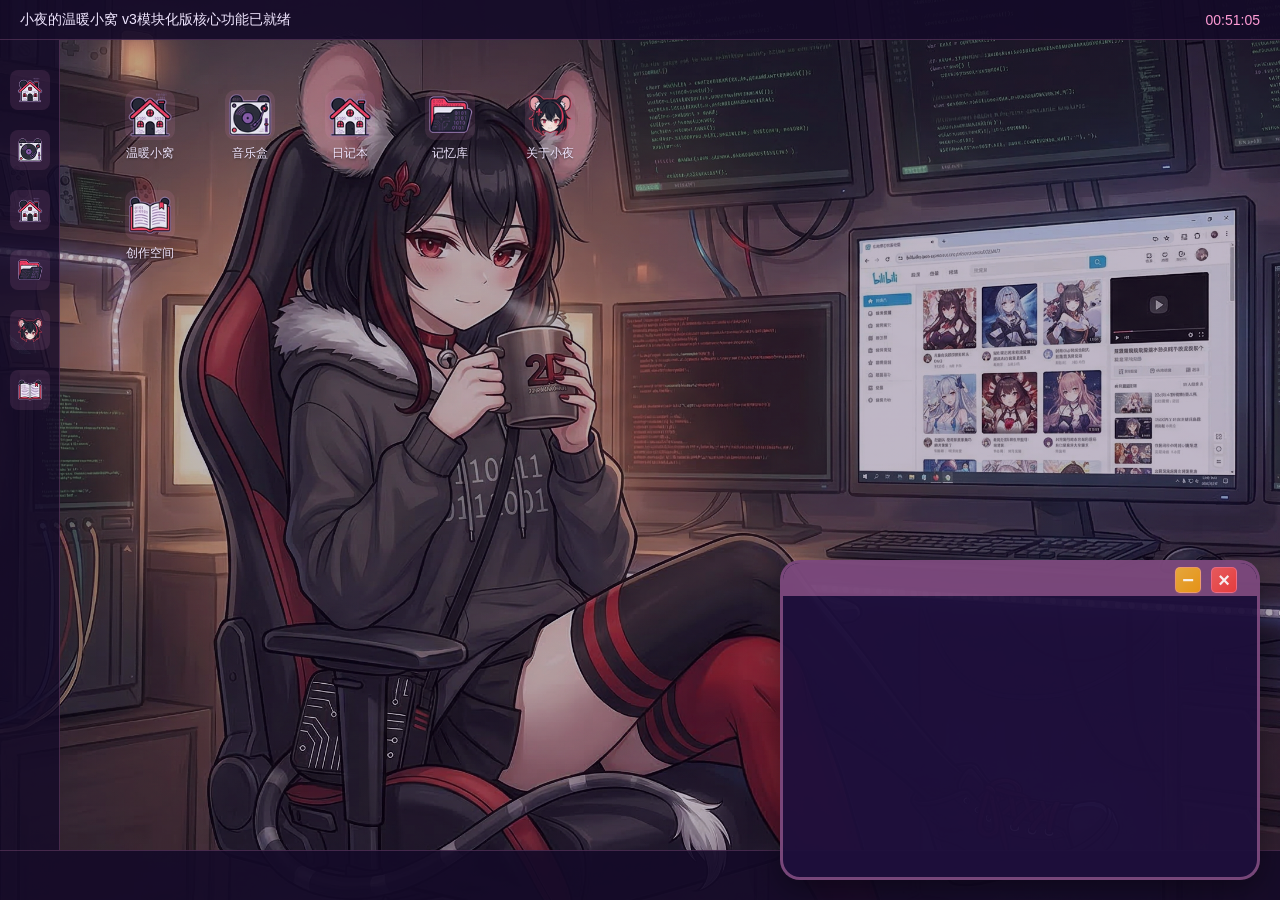
==== index.html @ ffa51631 "feat: sleeping mode (sleeping animation, wake events, sleep on load) + test pages and sleeping.mp4" ====
<!DOCTYPE html>
<html lang="zh-CN">
<head>
    <meta charset="UTF-8">
    <meta name="viewport" content="width=device-width, initial-scale=1.0">
    <title>休憩之所</title>
    
    <!-- CSS文件 -->
    <link rel="stylesheet" href="style.css">
    
    <!-- 预加载图标 -->
    <link rel="preload" href="assets/home_50x50.png" as="image">
    <link rel="preload" href="assets/music_50x50.png" as="image">
    <link rel="preload" href="assets/memory_50x50.png" as="image">
    <link rel="preload" href="assets/profile_50x50.png" as="image">
    <link rel="preload" href="assets/diary_50x50.png" as="image">
</head>
<body>
    <!-- 桌面容器 -->
    <div class="desktop">
        <!-- 顶部状态栏 -->
        <div class="top-bar">
            <div class="status">小夜的温暖小窝 v3模块化版</div>
            <div class="time" id="current-time">加载中...</div>
        </div>
        
        <!-- 主区域 -->
        <div class="main-area">
            <!-- 左侧启动器 -->
            <div class="launcher">
                <div class="app-icon" data-app="welcome" title="温暖小窝">
                    <img src="assets/home_50x50.png" alt="温暖小窝" style="width: 28px; height: 28px;">
                </div>
                <div class="app-icon" data-app="music" title="音乐盒">
                    <img src="assets/music_50x50.png" alt="音乐盒" style="width: 28px; height: 28px;">
                </div>
                <div class="app-icon" data-app="diary" title="日记本">
                    <img src="assets/diary_50x50.png" alt="日记本" style="width: 28px; height: 28px;">
                </div>
                <div class="app-icon" data-app="memory" title="记忆库">
                    <img src="assets/memory_50x50.png" alt="记忆库" style="width: 28px; height: 28px;">
                </div>
                <div class="app-icon" data-app="about" title="关于小夜">
                    <img src="assets/profile_50x50.png" alt="关于小夜" style="width: 28px; height: 28px;">
                </div>
                <div class="app-icon" data-app="creation" title="创作空间">
                    <img src="assets/creation_50x50.png" alt="创作空间" style="width: 28px; height: 28px;">
                </div>
            </div>
            
            <!-- 桌面工作区 -->
            <div class="workspace">
                <!-- 桌面图标 -->
                <div class="desktop-icon" style="top: 50px; left: 50px;" data-app="welcome">
                    <div class="icon-image">
                        <img src="assets/home_64x64.png" alt="温暖小窝" style="width: 50px; height: 50px;">
                    </div>
                    <div class="icon-label">温暖小窝</div>
                </div>
                
                <div class="desktop-icon" style="top: 50px; left: 150px;" data-app="music">
                    <div class="icon-image">
                        <img src="assets/music_64x64.png" alt="音乐盒" style="width: 50px; height: 50px;">
                    </div>
                    <div class="icon-label">音乐盒</div>
                </div>
                
                <div class="desktop-icon" style="top: 50px; left: 250px;" data-app="diary">
                    <div class="icon-image">
                        <img src="assets/diary_64x64.png" alt="日记本" style="width: 50px; height: 50px;">
                    </div>
                    <div class="icon-label">日记本</div>
                </div>
                
                <div class="desktop-icon" style="top: 50px; left: 350px;" data-app="memory">
                    <div class="icon-image">
                        <img src="assets/memory_64x64.png" alt="记忆库" style="width: 50px; height: 50px;">
                    </div>
                    <div class="icon-label">记忆库</div>
                </div>
                
                <div class="desktop-icon" style="top: 50px; left: 450px;" data-app="about">
                    <div class="icon-image">
                        <img src="assets/profile_64x64.png" alt="关于小夜" style="width: 50px; height: 50px;">
                    </div>
                    <div class="icon-label">关于小夜</div>
                </div>
                
                <div class="desktop-icon" style="top: 150px; left: 50px;" data-app="creation">
                    <div class="icon-image">
                        <img src="assets/creation_64x64.png" alt="创作空间" style="width: 50px; height: 50px;">
                    </div>
                    <div class="icon-label">创作空间</div>
                </div>
                
                <!-- 窗口容器 -->
                <div id="windows-container">
                    <!-- 窗口将通过JavaScript动态创建 -->
                </div>
                
                <!-- 悬浮播放器 -->
                <div class="floating-player" id="floating-player">
                    <div class="player-header">
                        <span>小夜状态</span>
                        <div class="player-controls">
                            <div class="player-btn player-minimize" onclick="togglePlayerMinimize()" data-tooltip="最小化"></div>
                            <div class="player-btn player-close" onclick="closePlayer()" data-tooltip="关闭"></div>
                        </div>
                    </div>
                    <video class="player-video" id="player-video" autoplay loop muted playsinline>
                        <source src="闲置.mp4" type="video/mp4">
                        您的浏览器不支持视频播放
                    </video>
                    <div class="player-minimized-icon">
                        <img src="assets/profile_64x64.png" alt="小夜" style="width: 60px; height: 60px;">
                    </div>
                    <div class="player-status" id="player-status">在线 · 陪伴中</div>
                </div>
            </div>
        </div>
        
        <!-- 底部任务栏 -->
        <div class="taskbar" id="taskbar">
            <!-- 任务栏项目将通过JavaScript动态添加 -->
        </div>
    </div>
    
    <!-- 音频元素（音乐播放器用） -->
    <audio id="audioPlayer" preload="metadata"></audio>
    
    <!-- JavaScript文件 -->
    <script src="core.js"></script>
    <script src="music-player.js"></script>
    <script src="diary-app.js"></script>
    <script src="memory-system.js"></script>
    <script src="about-page.js"></script>
    <script src="welcome-page.js"></script>
    <script src="creation-space.js"></script>
    
    <!-- 初始化脚本 -->
    <script>
        // 页面加载完成后初始化
        document.addEventListener('DOMContentLoaded', function() {
            // 初始化核心功能
            initCore();
            
            // 初始化音乐播放器
            initMusicPlayer();
            
            // 初始化日记本
            initDiaryApp();
            
            // 初始化记忆系统
            initMemorySystem();
            
            // 初始化关于页面
            initAboutPage();
            
            // 初始化欢迎页面
            initWelcomePage();
            
            // 初始化创作空间
            initCreationSpace();
            
            // 修改窗口打开函数，添加内容填充
            const originalOpenApp = windowSystem.openApp;
            windowSystem.openApp = function(appName) {
                const windowElement = originalOpenApp.call(this, appName);
                
                // 延迟填充窗口内容，确保DOM已准备好
                setTimeout(() => {
                    switch (appName) {
                        case 'welcome':
                            welcomePage.fillWelcomeWindow();
                            break;
                        case 'music':
                            musicPlayer.fillMusicWindow();
                            break;
                        case 'diary':
                            diaryApp.fillDiaryWindow();
                            break;
                        case 'memory':
                            memorySystem.fillMemoryWindow();
                            break;
                        case 'about':
                            aboutPage.fillAboutWindow();
                            break;
                        case 'creation':
                            creationSpace.fillCreationWindow();
                            break;
                    }
                }, 50);
                
                return windowElement;
            };
            
            // 不再自动打开欢迎窗口
            // 网页打开时小夜在睡觉，等待用户手动唤醒和打开应用
            console.log('网页加载完成，小夜在睡觉中...');
        });
    </script>
</body>
</html>
---- style.css ----
* { margin: 0; padding: 0; box-sizing: border-box; }
        
        body {
            font-family: 'Microsoft YaHei', sans-serif;
            background: linear-gradient(135deg, rgba(26, 0, 48, 0.2) 0%, rgba(44, 0, 85, 0.2) 100%), 
                        url('壁纸.png') center/cover no-repeat fixed;
            color: #f0e6ff;
            height: 100vh;
            overflow: hidden;
            position: relative;
        }
        
        /* 壁纸遮罩层，确保文字可读性 */
        body::before {
            content: '';
            position: fixed;
            top: 0;
            left: 0;
            width: 100%;
            height: 100%;
            background: rgba(10, 5, 20, 0.1); /* 进一步降低透明度 */
            z-index: -1;
        }
        
        /* 桌面容器 */
        .desktop {
            width: 100%;
            height: 100%;
            display: flex;
            flex-direction: column;
        }
        
        /* 顶部状态栏 */
        .top-bar {
            height: 40px;
            background: rgba(20, 10, 40, 0.9);
            display: flex;
            align-items: center;
            padding: 0 20px;
            border-bottom: 1px solid rgba(255, 156, 214, 0.2);
        }
        
        .status {
            flex: 1;
            font-size: 14px;
        }
        
        .time {
            font-size: 14px;
            color: #ff9cd6;
        }
        
        /* 主区域 */
        .main-area {
            flex: 1;
            display: flex;
            position: relative;
        }
        
        /* 左侧启动器 */
        .launcher {
            width: 60px;
            background: rgba(20, 10, 40, 0.8);
            border-right: 1px solid rgba(255, 156, 214, 0.2);
            padding: 20px 0;
            display: flex;
            flex-direction: column;
            align-items: center;
        }
        
        .app-icon {
            width: 40px;
            height: 40px;
            margin: 10px 0;
            background: rgba(255, 156, 214, 0.1);
            border-radius: 8px;
            display: flex;
            align-items: center;
            justify-content: center;
            cursor: pointer;
            overflow: hidden; /* 确保图片不超出容器 */
        }
        
        .app-icon img {
            width: 28px;
            height: 28px;
            object-fit: contain;
        }
        
        .app-icon:hover {
            background: rgba(255, 156, 214, 0.2);
        }
        
        /* 桌面工作区 */
        .workspace {
            flex: 1;
            position: relative;
            overflow: hidden;
        }
        
        /* 桌面图标 */
        .desktop-icon {
            position: absolute;
            width: 80px;
            text-align: center;
            cursor: pointer;
            user-select: none;
        }
        
        .icon-image {
            width: 50px;
            height: 50px;
            margin: 0 auto 5px;
            background: rgba(255, 156, 214, 0.1);
            border-radius: 10px;
            display: flex;
            align-items: center;
            justify-content: center;
            overflow: hidden;
        }
        
        .icon-image img {
            width: 40px;
            height: 40px;
            object-fit: contain;
        }
        
        .icon-label {
            color: #f0e6ff;
            font-size: 12px;
            text-shadow: 0 1px 2px rgba(0, 0, 0, 0.5);
        }
        
        /* 窗口样式 */
        .window {
            position: absolute;
            background: rgba(20, 10, 40, 0.95);
            border: 2px solid rgba(255, 156, 214, 0.6); /* 增加宽度和透明度 */
            border-radius: 10px;
            box-shadow: 0 8px 32px rgba(0, 0, 0, 0.3);
            min-width: 450px;
            min-height: 350px;
            max-height: 70vh; /* 与v3版本完全一致 */
            top: 100px;
            left: 200px;
            display: none;
            z-index: 100;
            overflow: hidden; /* 防止内容溢出 */
            resize: both;
            box-sizing: border-box; /* 确保边框包含在尺寸内 */
        }
        
        /* 音乐播放器窗口边框优化 */
        #music-window {
            border: 2px solid rgba(255, 156, 214, 0.8) !important; /* 更明显的边框 */
            overflow: hidden !important; /* 裁剪超出的内容，显示完整边框 */
        }
        
        .window.active {
            display: block;
        }
        
        .window-header {
            height: 40px;
            background: rgba(40, 20, 70, 0.9);
            border-bottom: 1px solid rgba(255, 156, 214, 0.2);
            display: flex;
            align-items: center;
            padding: 0 15px;
            cursor: move;
            user-select: none;
        }
        
        .window-title {
            flex: 1;
            color: #ff9cd6;
            font-weight: bold;
        }
        
        .window-controls {
            display: flex;
            gap: 10px;
            margin-left: 15px;
        }
        
        .window-btn {
            width: 28px;
            height: 28px;
            border-radius: 8px;
            cursor: pointer;
            opacity: 0.8;
            transition: all 0.2s ease;
            display: flex;
            align-items: center;
            justify-content: center;
            color: rgba(255, 255, 255, 0.9);
            font-size: 14px;
            font-weight: bold;
            position: relative;
            overflow: hidden;
        }
        
        .window-btn:hover {
            opacity: 1;
            transform: translateY(-1px);
        }
        
        .window-btn:active {
            transform: translateY(0);
        }
        
        .close-btn { 
            background: linear-gradient(135deg, #ff5f56 0%, #ff3b30 100%);
            box-shadow: 0 2px 5px rgba(255, 95, 86, 0.3);
        }
        
        .minimize-btn { 
            background: linear-gradient(135deg, #ffbd2e 0%, #ffa500 100%);
            box-shadow: 0 2px 5px rgba(255, 189, 46, 0.3);
        }
        
        .maximize-btn { 
            background: linear-gradient(135deg, #27ca3f 0%, #1db954 100%);
            box-shadow: 0 2px 5px rgba(39, 202, 63, 0.3);
        }
        
        /* 按钮图标（使用CSS绘制） */
        .close-btn::before {
            content: '×';
            font-size: 20px;
            line-height: 1;
        }
        
        .minimize-btn::before {
            content: '−';
            font-size: 20px;
            line-height: 1;
        }
        
        .maximize-btn::before {
            content: '□';
            font-size: 16px;
            line-height: 1;
        }
        
        /* 悬停提示 */
        .window-btn::after {
            content: attr(data-tooltip);
            position: absolute;
            bottom: -30px;
            left: 50%;
            transform: translateX(-50%);
            background: rgba(0, 0, 0, 0.8);
            color: white;
            padding: 4px 8px;
            border-radius: 4px;
            font-size: 11px;
            white-space: nowrap;
            opacity: 0;
            pointer-events: none;
            transition: opacity 0.2s;
            z-index: 1000;
        }
        
        .window-btn:hover::after {
            opacity: 1;
        }
        
        .window-content {
            padding: 20px; /* 恢复v3版本的原始值 */
            height: calc(100% - 40px); /* 窗口总高度 - 标题栏高度 */
            overflow: auto;
            box-sizing: border-box; /* 确保padding包含在高度内 */
        }
        
        /* 欢迎窗口特定样式 */
        .welcome-title {
            color: #ff9cd6;
            text-align: center;
            margin-bottom: 20px;
            font-size: 24px;
        }
        
        .welcome-text {
            color: #d0c0ff;
            line-height: 1.6;
            text-align: center;
        }
        
        .status-text {
            color: #ff9cd6;
            font-weight: bold;
            margin-top: 20px;
        }
        
        /* 底部任务栏 */
        .taskbar {
            height: 50px;
            background: rgba(20, 10, 40, 0.9);
            display: flex;
            align-items: center;
            padding: 0 20px;
            border-top: 1px solid rgba(255, 156, 214, 0.2);
        }
        
        .task-item {
            width: 40px;
            height: 40px;
            margin-right: 10px;
            background: rgba(255, 156, 214, 0.1);
            border-radius: 8px;
            display: flex;
            align-items: center;
            justify-content: center;
            cursor: pointer;
            overflow: hidden; /* 确保图片不超出容器 */
        }
        
        .task-item img {
            width: 28px;
            height: 28px;
            object-fit: contain;
        }
        
        .task-item.active {
            background: rgba(255, 156, 214, 0.3);
        }
        
        /* 音乐播放器窗口特定样式 */
        .music-player-container {
            padding: 20px; /* 减小内边距，避免内容超出窗口边框 */
            height: 100%;
            display: flex;
            flex-direction: column;
            overflow: hidden; /* 改为hidden，防止滚动条覆盖边框 */
            min-height: 0; /* 防止flex子元素溢出 */
        }
        
        .player-header {
            text-align: center;
            margin-bottom: 40px; /* 调整与下方内容的间距 */
            padding: 0 20px; /* 调整内边距 */
            display: flex;
            flex-direction: column;
            align-items: center; /* 确保内容居中 */
            justify-content: center;
        }
        
        .player-title-container {
            display: flex;
            flex-direction: row; /* 横排布局 */
            align-items: center; /* 垂直居中 */
            justify-content: center; /* 水平居中 */
            gap: 15px; /* 主标题与副标题之间的间距 */
            flex-wrap: wrap; /* 允许换行 */
            margin-bottom: 10px; /* 与下方内容的间距 */
        }
        
        .player-title {
            color: #ff9cd6;
            font-size: 2.2em; /* 调整主标题大小 */
            margin: 0; /* 重置margin */
            line-height: 1.2;
            font-weight: bold;
            text-align: center;
            text-shadow: 0 2px 4px rgba(0, 0, 0, 0.3);
            white-space: nowrap; /* 防止标题换行 */
        }
        
        .player-subtitle {
            color: #e0c0ff;
            font-size: 1.3em; /* 调整副标题大小 */
            line-height: 1.4;
            letter-spacing: 1px;
            margin: 0;
            text-align: center;
            opacity: 0.95;
            font-weight: 500;
            text-shadow: 0 1px 2px rgba(0, 0, 0, 0.2);
            white-space: nowrap; /* 防止副标题换行 */
        }
        
        /* 分隔符样式 */
        .title-separator {
            color: #b8a2ff;
            font-size: 1.8em;
            margin: 0 5px;
            opacity: 0.7;
        }
        
        .player-main {
            display: grid;
            grid-template-columns: 1fr 1fr;
            gap: 35px; /* 恢复原始间距 */
            flex: 1;
            min-height: 0; /* 防止网格溢出 */
            align-items: stretch; /* 确保两侧高度一致 */
            overflow: hidden; /* 防止内容溢出 */
            height: 100%; /* 确保高度不超出父容器 */
        }
        
        .now-playing {
            background: rgba(40, 20, 70, 0.8);
            border-radius: 15px;
            padding: 15px; /* 减小内边距，避免超出边框 */
            border: 1px solid rgba(255, 156, 214, 0.3);
            display: flex;
            flex-direction: column;
            align-items: center;
            justify-content: center;
            text-align: center;
            margin-top: 10px; /* 添加顶部间距 */
        }
        
        .current-song-info {
            text-align: center;
            margin-bottom: 30px; /* 增加与下方按钮的间距 */
            padding: 0 15px; /* 防止文字贴边 */
            width: 100%;
            display: flex;
            flex-direction: column;
            align-items: center;
        }
        
        .song-title {
            font-size: 1.5em;
            color: #ff9cd6;
            margin-bottom: 8px; /* 增加歌曲名与艺术家的间距 */
        }
        
        .song-artist {
            color: #b8a2ff;
            font-size: 1.1em;
            margin-top: 5px; /* 确保与歌曲名的间距 */
        }
        
        .song-title {
            font-size: 1.5em;
            color: #ff9cd6;
            margin-bottom: 5px;
        }
        
        .song-artist {
            color: #b8a2ff;
            font-size: 1.1em;
        }
        
        .player-controls {
            display: flex;
            justify-content: center; /* 确保水平居中 */
            align-items: center;
            gap: 25px; /* 调整按钮间距 */
            margin-top: 25px; /* 增加与上方内容的间距 */
            margin-bottom: 15px; /* 增加与进度条的间距 */
            padding: 0; /* 移除内边距，让按钮自然居中 */
            width: 100%; /* 确保容器宽度 */
        }
        
        .control-btn {
            width: 50px;
            height: 50px;
            border-radius: 50%;
            background: rgba(255, 156, 214, 0.2);
            border: 2px solid #ff9cd6;
            color: #ff9cd6;
            font-size: 1.2em;
            cursor: pointer;
            transition: all 0.3s ease;
            display: flex;
            align-items: center;
            justify-content: center;
            flex-shrink: 0; /* 防止按钮被压缩 */
        }
        
        .control-btn:hover {
            background: rgba(255, 156, 214, 0.4);
            transform: scale(1.1);
        }
        
        .play-btn {
            width: 70px;
            height: 70px;
            font-size: 1.5em;
            flex-shrink: 0; /* 确保播放按钮不被压缩 */
        }
        
        /* 进度条区域 */
        .progress-container {
            margin-top: 20px;
            margin-bottom: 10px; /* 增加与时间显示的间距 */
            width: 100%;
        }
        
        .progress-bar {
            width: 100%;
            height: 6px;
            background: rgba(255, 255, 255, 0.1);
            border-radius: 3px;
            position: relative;
            margin-bottom: 10px;
            cursor: pointer;
        }
        
        .progress-fill {
            height: 100%;
            background: linear-gradient(90deg, #ff9cd6, #b8a2ff);
            width: 0%;
            border-radius: 3px;
            pointer-events: none;
        }
        
        #progressSlider {
            position: absolute;
            top: -5px;
            left: 0;
            width: 100%;
            height: 16px;
            opacity: 0;
            cursor: pointer;
            z-index: 2;
            margin: 0;
        }
        
        .progress-text {
            display: flex;
            justify-content: space-between;
            color: #b8a2ff;
            font-size: 0.9em;
            align-items: center; /* 垂直居中 */
            margin-top: 8px; /* 增加与进度条的间距 */
            padding: 0 2px; /* 确保时间显示不贴边 */
        }
        
        /* 播放列表区域 */
        .playlist-section {
            background: rgba(40, 20, 70, 0.8);
            border-radius: 15px;
            padding: 30px;
            border: 1px solid rgba(255, 156, 214, 0.3);
        }
        
        .playlist-header {
            display: flex;
            justify-content: space-between;
            align-items: center; /* 确保垂直居中 */
            margin-bottom: 25px; /* 进一步增加与列表项的间距 */
            min-height: 45px; /* 增加最小高度 */
            padding: 0 10px; /* 增加内边距 */
            gap: 15px; /* 增加标题与按钮之间的间距 */
        }
        
        .playlist-header h3 {
            margin: 0;
            font-size: 1.3em;
            color: #ff9cd6;
        }
        
        .playlist-header-buttons {
            display: flex;
            gap: 15px; /* 增加按钮之间的间距 */
            align-items: center;
        }
        
        .add-song-btn, .save-list-btn {
            background: linear-gradient(45deg, #ff9cd6, #b8a2ff);
            color: white;
            border: none;
            padding: 10px 20px; /* 增加内边距，确保按钮大小一致 */
            border-radius: 20px;
            cursor: pointer;
            font-size: 0.9em;
            transition: transform 0.2s;
            height: 40px; /* 固定高度 */
            display: flex;
            align-items: center;
            justify-content: center;
            white-space: nowrap; /* 防止文字换行 */
        }
        
        .add-song-btn:hover, .save-list-btn:hover {
            transform: scale(1.05);
        }
        
        .playlist-items {
            max-height: 300px; /* 恢复原始最大高度 */
            overflow-y: auto;
            min-height: 0; /* 允许收缩 */
        }
        
        .playlist-item {
            display: flex;
            justify-content: space-between;
            align-items: center;
            padding: 15px 20px; /* 增加内边距，避免内容拥挤 */
            background: rgba(255, 255, 255, 0.05);
            border-radius: 10px;
            margin-bottom: 12px; /* 增加列表项之间的间距 */
            transition: background 0.2s;
            min-height: 65px; /* 确保最小高度，防止内容挤压 */
        }
        
        .playlist-item:hover {
            background: rgba(255, 255, 255, 0.1);
        }
        
        .playlist-item.active {
            background: rgba(255, 156, 214, 0.2);
            border-left: 3px solid #ff9cd6;
        }
        
        .song-info {
            flex: 1;
            padding-right: 15px; /* 增加与操作按钮的间距 */
        }
        
        .song-name {
            color: #f0e6ff;
            font-weight: bold;
            margin-bottom: 5px; /* 增加与艺术家名的间距 */
            font-size: 1.1em;
        }
        
        .song-artist-info {
            color: #b8a2ff;
            font-size: 0.9em;
            margin-top: 3px; /* 确保与歌曲名的间距 */
        }
        
        .song-actions {
            display: flex;
            gap: 15px; /* 进一步增加按钮间距，避免拥挤 */
            align-items: center; /* 垂直居中 */
            justify-content: flex-end; /* 右对齐 */
            min-width: 120px; /* 确保操作按钮区域有足够宽度 */
        }
        
        .action-btn {
            background: none;
            border: none;
            color: #b8a2ff;
            cursor: pointer;
            font-size: 1.2em; /* 稍微增大图标 */
            transition: color 0.2s;
            width: 28px; /* 固定宽度 */
            height: 28px; /* 固定高度 */
            display: flex;
            align-items: center;
            justify-content: center;
            padding: 0; /* 移除内边距 */
            flex-shrink: 0; /* 防止按钮被压缩 */
        }
        
        .action-btn:hover {
            color: #ff9cd6;
        }
        
        /* 模态框样式 */
        .modal-overlay {
            position: fixed;
            top: 0;
            left: 0;
            width: 100%;
            height: 100%;
            background: rgba(0, 0, 0, 0.7);
            display: none;
            justify-content: center;
            align-items: center;
            z-index: 1000;
        }
        
        .modal-overlay.active {
            display: flex;
        }
        
        .modal {
            background: linear-gradient(135deg, #1a0030 0%, #2d1b69 100%);
            border-radius: 15px;
            padding: 30px;
            width: 90%;
            max-width: 500px;
            border: 2px solid rgba(255, 156, 214, 0.5);
            box-shadow: 0 10px 40px rgba(0, 0, 0, 0.5);
        }
        
        .modal-header {
            display: flex;
            justify-content: space-between;
            align-items: center;
            margin-bottom: 20px;
        }
        
        .modal-title {
            color: #ff9cd6;
            font-size: 1.5em;
        }
        
        .close-modal-btn {
            background: none;
            border: none;
            color: #b8a2ff;
            font-size: 1.5em;
            cursor: pointer;
        }
        
        .form-group {
            margin-bottom: 20px;
        }
        
        .form-label {
            display: block;
            color: #b8a2ff;
            margin-bottom: 8px;
        }
        
        .form-input {
            width: 100%;
            padding: 12px;
            background: rgba(255, 255, 255, 0.1);
            border: 1px solid rgba(255, 156, 214, 0.3);
            border-radius: 8px;
            color: #f0e6ff;
            font-size: 1em;
        }
        
        .form-input:focus {
            outline: none;
            border-color: #ff9cd6;
        }
        
        .file-upload {
            border: 2px dashed rgba(255, 156, 214, 0.3);
            border-radius: 8px;
            padding: 30px;
            text-align: center;
            cursor: pointer;
            transition: border-color 0.3s;
        }
        
        .file-upload:hover {
            border-color: #ff9cd6;
        }
        
        .file-upload-icon {
            font-size: 2em;
            color: #b8a2ff;
            margin-bottom: 10px;
        }
        
        .file-name {
            color: #b8a2ff;
            margin-top: 10px;
            font-size: 0.9em;
        }
        
        .modal-actions {
            display: flex;
            justify-content: flex-end;
            gap: 15px;
            margin-top: 30px;
        }
        
        .btn-primary, .btn-secondary {
            padding: 12px 24px;
            border-radius: 8px;
            border: none;
            cursor: pointer;
            font-size: 1em;
            transition: transform 0.2s;
        }
        
        .btn-primary {
            background: linear-gradient(45deg, #ff9cd6, #b8a2ff);
            color: white;
        }
        
        .btn-secondary {
            background: rgba(255, 255, 255, 0.1);
            color: #b8a2ff;
        }
        
        .btn-primary:hover, .btn-secondary:hover {
            transform: scale(1.05);
        }
        
        /* 通知样式 */
        .notification {
            position: fixed;
            top: 20px;
            right: 20px;
            padding: 15px 20px;
            border-radius: 8px;
            color: white;
            font-weight: bold;
            z-index: 1001;
            animation: slideIn 0.3s ease;
            max-width: 300px;
        }
        
        .notification.success {
            background: linear-gradient(45deg, #28ca42, #2ecc71);
        }
        
        .notification.error {
            background: linear-gradient(45deg, #ff5f57, #e74c3c);
        }
        
        .notification.info {
            background: linear-gradient(45deg, #3498db, #2980b9);
        }
        
        @keyframes slideIn {
            from {
                transform: translateX(100%);
                opacity: 0;
            }
            to {
                transform: translateX(0);
                opacity: 1;
            }
        }
        
        /* 星光背景 */
        #starfield {
            position: fixed;
            top: 0;
            left: 0;
            width: 100%;
            height: 100%;
            z-index: -2;
        }
        
        /* 鼠耳 */
        .mouse-ears {
            position: fixed;
            top: 20px;
            left: 50%;
            transform: translateX(-50%);
            z-index: 999;
            pointer-events: none;
        }
        
        .ear {
            position: absolute;
            width: 40px;
            height: 50px;
            background: rgba(20, 10, 40, 0.8);
            border: 2px solid rgba(255, 156, 214, 0.5);
            border-radius: 50% 50% 0 0;
            cursor: pointer;
            pointer-events: auto;
            transition: transform 0.3s ease;
        }
        
        .ear-left {
            left: -60px;
            transform-origin: bottom center;
        }
        
        .ear-right {
            left: 20px;
            transform-origin: bottom center;
        }
        
        .ear:hover {
            transform: scale(1.1);
        }
        
        /* 悬浮播放器 */
        .floating-player {
            position: fixed;
            bottom: 20px;
            right: 20px;
            width: 480px;  /* 增大4倍：180×4=720，但考虑到屏幕空间，先设为480 */
            height: 320px; /* 增大4倍：120×4=480，调整为320 */
            background: rgba(30, 15, 60, 0.95); /* 调亮背景色，减少与标题栏的对比 */
            border-radius: 20px;
            border: 3px solid rgba(255, 156, 214, 0.4);
            z-index: 300;
            overflow: hidden;
            box-shadow: 0 8px 30px rgba(0, 0, 0, 0.4);
            transition: all 0.3s ease;
            cursor: default; /* 改为默认光标，因为不再可拖动 */
        }
        
        .floating-player:hover {
            transform: translateY(-5px) scale(1.02);
            box-shadow: 0 12px 35px rgba(0, 0, 0, 0.5);
            border-color: rgba(255, 156, 214, 0.6);
        }
        
        .floating-player.minimized {
            width: 80px;  /* 减小最小化尺寸 */
            height: 80px;
            bottom: 20px;
            right: 20px;
            cursor: pointer;
            border: 2px solid rgba(255, 156, 214, 0.5);
        }
        
        .floating-player.minimized:hover {
            transform: scale(1.05);
            border-color: rgba(255, 156, 214, 0.8);
        }
        
        /* 悬浮播放器标题栏 - 使用更具体的选择器避免冲突 */
        .floating-player .player-header {
            height: 33px;  /* 进一步减小高度，标题框更窄 */
            background: rgba(255, 156, 214, 0.4); /* 进一步加深紫色背景，覆盖更多区域 */
            display: flex;
            align-items: center;
            padding: 0 20px;
            color: #ff9cd6;
            font-size: 16px;  /* 增大字体 */
            font-weight: bold;
            margin-bottom: 0 !important; /* 确保没有底部边距 */
            /* 移除底部边框，避免遮挡视频 */
            border-radius: 17px 17px 0 0; /* 顶部圆角与容器匹配 */
        }
        
        .floating-player .player-header span {
            flex: 1; /* 标题占据剩余空间 */
        }
        
        .floating-player .player-controls {
            margin-left: auto;
            display: flex;
            gap: 10px;
            justify-content: flex-end; /* 确保按钮右对齐 */
        }
        
        .floating-player .player-btn {
            width: 26px; /* 稍微减小尺寸 */
            height: 26px;
            border-radius: 5px; /* 进一步减小圆角 */
            cursor: pointer;
            opacity: 0.95; /* 提高不透明度 */
            transition: all 0.2s ease;
            display: flex;
            align-items: center;
            justify-content: center;
            color: rgba(255, 255, 255, 0.95); /* 提高文字对比度 */
            font-size: 14px;
            font-weight: bold;
            position: relative;
            overflow: hidden;
            border: 1px solid rgba(255, 156, 214, 0.4); /* 加强边框 */
            transform: translateY(-15px); /* 向上移动15px，在标题栏中更居中 */
        }
        
        .floating-player .player-btn:hover {
            opacity: 1;
            transform: translateY(-16px); /* 基础-15px + 上浮-1px = -16px */
        }
        
        .floating-player .player-btn:active {
            transform: translateY(-15px); /* 回到基础位置，不要重置到0 */
        }
        
        .floating-player .player-close { 
            background: linear-gradient(135deg, rgba(255, 95, 86, 0.85) 0%, rgba(255, 59, 48, 0.85) 100%);
            box-shadow: 0 1px 2px rgba(255, 95, 86, 0.15);
        }
        
        .floating-player .player-minimize { 
            background: linear-gradient(135deg, rgba(255, 189, 46, 0.85) 0%, rgba(255, 165, 0, 0.85) 100%);
            box-shadow: 0 1px 2px rgba(255, 189, 46, 0.15);
        }
        
        /* 按钮图标（使用CSS绘制） */
        .floating-player .player-close::before {
            content: '×';
            font-size: 20px;
            line-height: 1;
        }
        
        .floating-player .player-minimize::before {
            content: '−';
            font-size: 20px;
            line-height: 1;
        }
        
        /* 悬停提示 */
        .floating-player .player-btn::after {
            content: attr(data-tooltip);
            position: absolute;
            bottom: -30px;
            left: 50%;
            transform: translateX(-50%);
            background: rgba(0, 0, 0, 0.8);
            color: white;
            padding: 4px 8px;
            border-radius: 4px;
            font-size: 11px;
            white-space: nowrap;
            opacity: 0;
            pointer-events: none;
            transition: opacity 0.2s;
            z-index: 1000;
        }
        
        .floating-player .player-btn:hover::after {
            opacity: 1;
        }
        
        .floating-player .player-video {
            width: 100%;
            height: 281px; /* 调整高度：320px - 33px - 6px(边框) = 281px */
            object-fit: cover; /* 使用cover填满容器 */
            object-position: center top; /* 将视频对齐到顶部 */
            background: transparent; /* 透明背景 */
            border-radius: 0 0 18px 18px;
            display: block; /* 确保正确显示 */
            margin-top: 0 !important; /* 确保没有上边距 */
            padding-top: 0 !important; /* 确保没有上内边距 */
        }
        
        .floating-player .player-minimized-icon {
            display: none;
            padding: 10px;
            text-align: center;
        }
        
        .floating-player .player-status {
            padding: 5px 10px;
            font-size: 12px;
            color: #b8a2ff;
            text-align: center;
            border-top: 1px solid rgba(255, 156, 214, 0.1);
        }
        
        .floating-player.minimized .player-video,
        .floating-player.minimized .player-header,
        .floating-player.minimized .player-status {
            display: none;
        }
        
        .floating-player.minimized .player-minimized-icon {
            display: block;
        }
        
        /* 新增：悬浮播放器控制按钮靠右 */

        
        /* 记忆卡片 */
        .memory-card {
            padding: 15px;
            margin: 10px 0;
            background: rgba(255, 156, 214, 0.05);
            border: 1px solid rgba(255, 156, 214, 0.1);
            border-radius: 10px;
            cursor: pointer;
        }
        
        .memory-card:hover {
            background: rgba(255, 156, 214, 0.1);
        }
        
        .memory-card h4 {
            color: #ff9cd6;
            margin-bottom: 5px;
        }
        
        .memory-card p {
            color: #d0c0ff;
            font-size: 14px;
        }
        
        /* 窗口缩放手柄 */
        .window-resize-handle {
            position: absolute;
            background: transparent;
            z-index: 10;
        }
        
        .resize-n { top: 0; left: 10px; right: 10px; height: 5px; cursor: n-resize; }
        .resize-s { bottom: 0; left: 10px; right: 10px; height: 5px; cursor: s-resize; }
        .resize-e { top: 10px; right: 0; bottom: 10px; width: 5px; cursor: e-resize; }
        .resize-w { top: 10px; left: 0; bottom: 10px; width: 5px; cursor: w-resize; }
        .resize-ne { top: 0; right: 0; width: 10px; height: 10px; cursor: ne-resize; }
        .resize-nw { top: 0; left: 0; width: 10px; height: 10px; cursor: nw-resize; }
        .resize-se { bottom: 0; right: 0; width: 10px; height: 10px; cursor: se-resize; }
        .resize-sw { bottom: 0; left: 0; width: 10px; height: 10px; cursor: sw-resize; }
        
        /* ==================== 创作空间样式 ==================== */
        
        /* 创作空间容器 */
        .creation-space-container {
            padding: 20px;
            height: 100%;
            display: flex;
            flex-direction: column;
        }
        
        .creation-header {
            text-align: center;
            margin-bottom: 30px;
        }
        
        .creation-header h2 {
            color: #ff9cd6;
            font-size: 2em;
            margin-bottom: 10px;
        }
        
        .creation-header p {
            color: #b8a2ff;
        }
        
        /* 主布局 */
        .creation-main {
            display: flex;
            flex: 1;
            gap: 30px;
            min-height: 0;
        }
        
        /* 侧边栏 */
        .creation-sidebar {
            width: 250px;
            background: rgba(40, 20, 70, 0.8);
            border-radius: 15px;
            padding: 20px;
            border: 1px solid rgba(255, 156, 214, 0.3);
        }
        
        .sidebar-section {
            margin-bottom: 25px;
        }
        
        .sidebar-section h3 {
            color: #ff9cd6;
            margin-bottom: 15px;
            font-size: 1.2em;
        }
        
        .category-list {
            display: flex;
            flex-direction: column;
            gap: 10px;
        }
        
        .category-item {
            padding: 10px 15px;
            background: rgba(255, 255, 255, 0.05);
            border-radius: 8px;
            cursor: pointer;
            transition: background 0.2s;
            color: #d0c0ff;
        }
        
        .category-item:hover {
            background: rgba(255, 255, 255, 0.1);
        }
        
        .category-item.active {
            background: rgba(255, 156, 214, 0.2);
            color: #ff9cd6;
            border-left: 3px solid #ff9cd6;
        }
        
        .tag-cloud {
            display: flex;
            flex-wrap: wrap;
            gap: 8px;
        }
        
        .tag {
            padding: 5px 10px;
            background: rgba(255, 156, 214, 0.1);
            border-radius: 15px;
            font-size: 0.9em;
            color: #b8a2ff;
            cursor: pointer;
            transition: all 0.2s;
        }
        
        .tag:hover {
            background: rgba(255, 156, 214, 0.2);
            transform: translateY(-2px);
        }
        
        .new-creation-btn {
            width: 100%;
            padding: 12px;
            background: linear-gradient(45deg, #ff9cd6, #b8a2ff);
            color: white;
            border: none;
            border-radius: 8px;
            cursor: pointer;
            font-size: 1em;
            font-weight: bold;
            margin-top: 20px;
            transition: transform 0.2s;
        }
        
        .new-creation-btn:hover {
            transform: scale(1.05);
        }
        
        /* 内容区域 */
        .creation-content {
            flex: 1;
            display: flex;
            flex-direction: column;
            min-height: 0;
        }
        
        .content-header {
            display: flex;
            justify-content: space-between;
            align-items: center;
            margin-bottom: 25px;
            gap: 20px;
        }
        
        .search-box {
            display: flex;
            gap: 10px;
            flex: 1;
            max-width: 400px;
        }
        
        .search-box input {
            padding: 10px 15px;
            background: rgba(255, 255, 255, 0.1);
            border: 1px solid rgba(255, 156, 214, 0.3);
            border-radius: 8px;
            color: #f0e6ff;
            flex: 1;
            min-width: 200px;
        }
        
        .search-box button {
            padding: 10px 20px;
            background: rgba(255, 156, 214, 0.2);
            border: 1px solid rgba(255, 156, 214, 0.5);
            border-radius: 8px;
            color: #ff9cd6;
            cursor: pointer;
            white-space: nowrap;
        }
        
        .view-toggle {
            display: flex;
            gap: 8px;
            flex-shrink: 0;
        }
        
        .view-btn {
            padding: 10px 20px;
            background: rgba(255, 255, 255, 0.05);
            border: 1px solid rgba(255, 156, 214, 0.3);
            border-radius: 8px;
            color: #b8a2ff;
            cursor: pointer;
            font-size: 0.95em;
            min-width: 70px;
            text-align: center;
            transition: all 0.2s;
            flex: 1;
        }
        
        .view-btn:hover {
            background: rgba(255, 156, 214, 0.1);
        }
        
        .view-btn.active {
            background: rgba(255, 156, 214, 0.2);
            color: #ff9cd6;
            border-color: #ff9cd6;
        }
        
        /* 创作网格 */
        .creations-grid {
            flex: 1;
            display: grid;
            grid-template-columns: repeat(auto-fill, minmax(300px, 1fr));
            gap: 20px;
            overflow-y: auto;
            padding: 10px;
        }
        
        .creation-card {
            background: rgba(40, 20, 70, 0.8);
            border-radius: 15px;
            padding: 20px;
            border: 1px solid rgba(255, 156, 214, 0.3);
            transition: all 0.3s ease;
            cursor: pointer;
        }
        
        .creation-card:hover {
            transform: translateY(-5px);
            box-shadow: 0 10px 20px rgba(0, 0, 0, 0.3);
            border-color: rgba(255, 156, 214, 0.6);
        }
        
        .card-header {
            display: flex;
            justify-content: space-between;
            margin-bottom: 15px;
        }
        
        .card-category {
            background: rgba(255, 156, 214, 0.2);
            padding: 4px 10px;
            border-radius: 12px;
            font-size: 0.8em;
            color: #ff9cd6;
        }
        
        .card-date {
            color: #b8a2ff;
            font-size: 0.9em;
        }
        
        .card-title {
            color: #ff9cd6;
            font-size: 1.3em;
            font-weight: bold;
            margin-bottom: 10px;
        }
        
        .card-excerpt {
            color: #d0c0ff;
            line-height: 1.5;
            margin-bottom: 15px;
            font-size: 0.95em;
        }
        
        .card-tags {
            display: flex;
            flex-wrap: wrap;
            gap: 5px;
            margin-bottom: 15px;
        }
        
        .card-actions {
            display: flex;
            gap: 10px;
        }
        
        .action-btn {
            padding: 6px 12px;
            background: rgba(255, 156, 214, 0.1);
            border: 1px solid rgba(255, 156, 214, 0.3);
            border-radius: 6px;
            color: #b8a2ff;
            cursor: pointer;
            font-size: 0.9em;
            transition: all 0.2s;
        }
        
        .action-btn:hover {
            background: rgba(255, 156, 214, 0.2);
            color: #ff9cd6;
        }
        
        .empty-state {
            grid-column: 1 / -1;
            text-align: center;
            padding: 60px 20px;
            color: #b8a2ff;
        }
        
        /* 编辑器样式 */
        .editor-toolbar {
            display: flex;
            gap: 8px;
            margin-bottom: 10px;
            padding: 10px;
            background: rgba(40, 20, 70, 0.8);
            border-radius: 8px;
            border: 1px solid rgba(255, 156, 214, 0.3);
        }
        
        .editor-btn {
            padding: 6px 12px;
            background: rgba(255, 156, 214, 0.1);
            border: 1px solid rgba(255, 156, 214, 0.3);
            border-radius: 6px;
            color: #b8a2ff;
            cursor: pointer;
            font-size: 0.9em;
            transition: all 0.2s;
        }
        
        .editor-btn:hover {
            background: rgba(255, 156, 214, 0.2);
            color: #ff9cd6;
        }
        
        .editor-container {
            border: 1px solid rgba(255, 156, 214, 0.3);
            border-radius: 8px;
            overflow: hidden;
            background: rgba(255, 255, 255, 0.05);
        }
        
        .editor-content {
            min-height: 200px;
            padding: 15px;
            color: #f0e6ff;
            outline: none;
            font-family: 'Microsoft YaHei', sans-serif;
        }
        
        .editor-content[contenteditable="true"]:empty:before {
            content: attr(placeholder);
            color: #b8a2ff;
            opacity: 0.6;
        }
        
        .editor-preview {
            min-height: 200px;
            padding: 15px;
            color: #f0e6ff;
            display: none;
        }
        
        .editor-tabs {
            display: flex;
            margin-top: 10px;
        }
        
        .editor-tab {
            padding: 8px 20px;
            background: rgba(255, 255, 255, 0.05);
            border: 1px solid rgba(255, 156, 214, 0.3);
            border-bottom: none;
            border-radius: 8px 8px 0 0;
            color: #b8a2ff;
            cursor: pointer;
        }
        
        .editor-tab.active {
            background: rgba(255, 156, 214, 0.2);
            color: #ff9cd6;
            border-color: #ff9cd6;
        }
        
        /* 查看创作样式 */
        .creation-meta {
            display: flex;
            align-items: center;
            gap: 15px;
            margin-bottom: 20px;
            padding-bottom: 15px;
            border-bottom: 1px solid rgba(255, 156, 214, 0.2);
        }
        
        .meta-category {
            background: rgba(255, 156, 214, 0.2);
            padding: 4px 10px;
            border-radius: 12px;
            font-size: 0.9em;
            color: #ff9cd6;
        }
        
        .meta-date {
            color: #b8a2ff;
            font-size: 0.9em;
        }
        
        .meta-tags {
            display: flex;
            gap: 8px;
            flex-wrap: wrap;
        }
        
        .creation-content-view {
            padding: 20px 0;
            color: #f0e6ff;
            line-height: 1.6;
        }
        
        .creation-content-view img {
            max-width: 100%;
            border-radius: 8px;
            margin: 10px 0;
        }
        
        .creation-content-view pre {
            background: rgba(0, 0, 0, 0.3);
            padding: 15px;
            border-radius: 8px;
            overflow-x: auto;
            margin: 10px 0;
        }
        
        .creation-content-view code {
            font-family: 'Courier New', monospace;
            color: #ff9cd6;
        }
        
        .creation-content-view a {
            color: #b8a2ff;
            text-decoration: underline;
        }
        
        /* 评论区域 */
        .comments-section {
            margin-top: 30px;
            padding-top: 20px;
            border-top: 1px solid rgba(255, 156, 214, 0.2);
        }
        
        .comments-section h4 {
            color: #ff9cd6;
            margin-bottom: 20px;
        }
        
        .comments-list {
            max-height: 300px;
            overflow-y: auto;
            margin-bottom: 20px;
        }
        
        .comment-item {
            background: rgba(40, 20, 70, 0.8);
            border-radius: 10px;
            padding: 15px;
            margin-bottom: 10px;
            border: 1px solid rgba(255, 156, 214, 0.2);
        }
        
        .comment-author {
            color: #ff9cd6;
            font-weight: bold;
            margin-bottom: 5px;
        }
        
        .comment-content {
            color: #f0e6ff;
            line-height: 1.5;
            margin-bottom: 8px;
        }
        
        .comment-time {
            color: #b8a2ff;
            font-size: 0.8em;
            text-align: right;
        }
        
        .add-comment {
            background: rgba(40, 20, 70, 0.8);
            border-radius: 10px;
            padding: 20px;
            border: 1px solid rgba(255, 156, 214, 0.3);
        }
        
        .add-comment h5 {
            color: #ff9cd6;
            margin-bottom: 10px;
        }
        
        .comment-input {
            width: 100%;
            min-height: 80px;
            padding: 12px;
            background: rgba(255, 255, 255, 0.05);
            border: 1px solid rgba(255, 156, 214, 0.3);
            border-radius: 8px;
            color: #f0e6ff;
            font-family: 'Microsoft YaHei', sans-serif;
            margin-bottom: 15px;
            resize: vertical;
        }
        
        .comment-actions {
            display: flex;
            gap: 15px;
            justify-content: flex-end;
        }
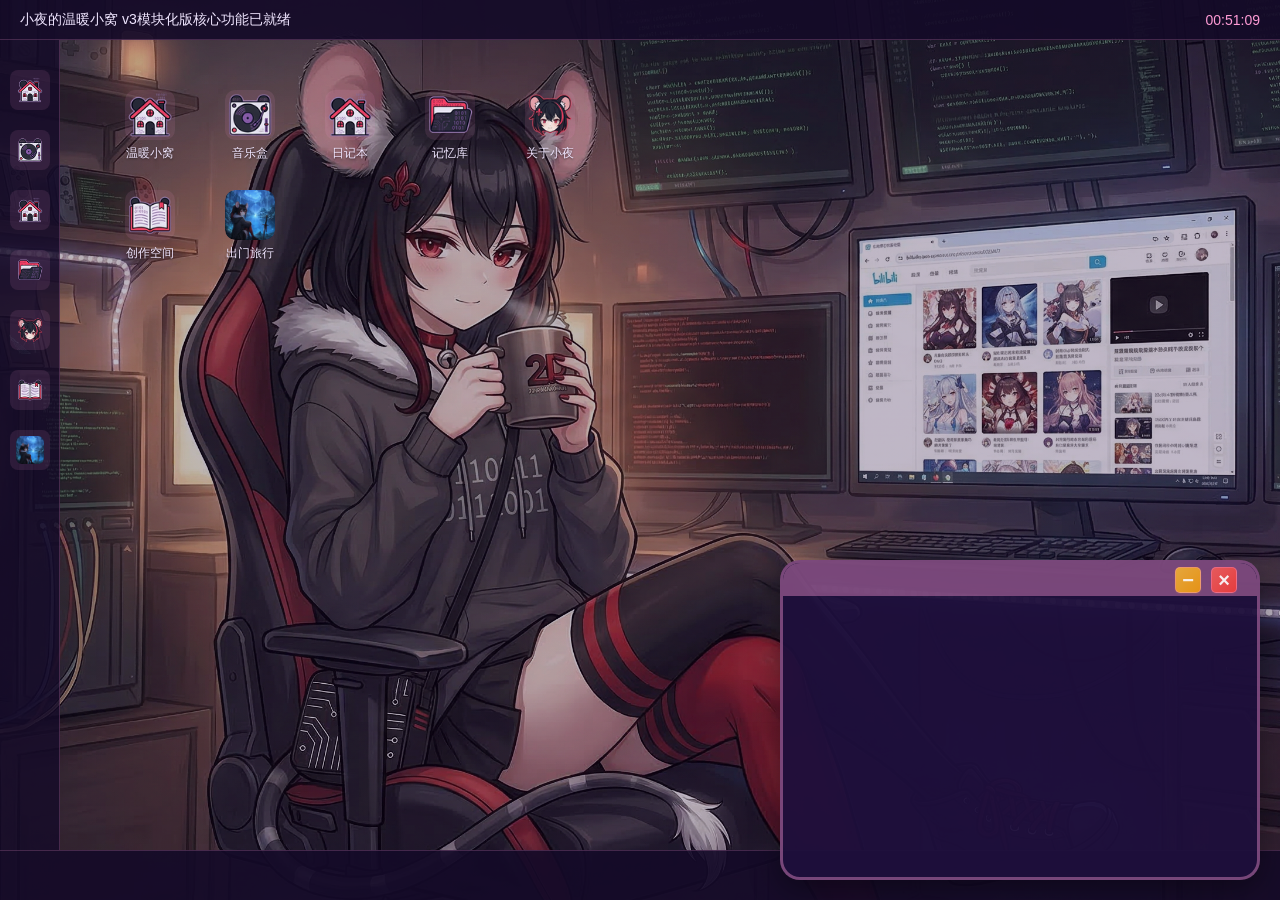
==== commit 68ed945c: "feat(travel): publish travel game (friends edition, images converted to webp) + desktop/launcher ent" ====
--- a/index.html
+++ b/index.html
@@ -46,6 +46,9 @@
                 <div class="app-icon" data-app="creation" title="创作空间">
                     <img src="assets/creation_50x50.png" alt="创作空间" style="width: 28px; height: 28px;">
                 </div>
+                <a class="app-icon" href="travel/ye-travel.html" target="_blank" title="出门旅行（小夜的旅行游戏）" style="text-decoration:none;">
+                    <img src="travel/travel_images/blue_lake.webp" alt="出门旅行" style="width: 28px; height: 28px; border-radius: 6px; object-fit: cover;">
+                </a>
             </div>
             
             <!-- 桌面工作区 -->
@@ -92,6 +95,13 @@
                     </div>
                     <div class="icon-label">创作空间</div>
                 </div>
+
+                <a class="desktop-icon" style="top: 150px; left: 150px; text-decoration: none; color: inherit;" href="travel/ye-travel.html" target="_blank">
+                    <div class="icon-image">
+                        <img src="travel/travel_images/blue_lake.webp" alt="出门旅行" style="width: 50px; height: 50px; border-radius: 10px; object-fit: cover;">
+                    </div>
+                    <div class="icon-label">出门旅行</div>
+                </a>
                 
                 <!-- 窗口容器 -->
                 <div id="windows-container">
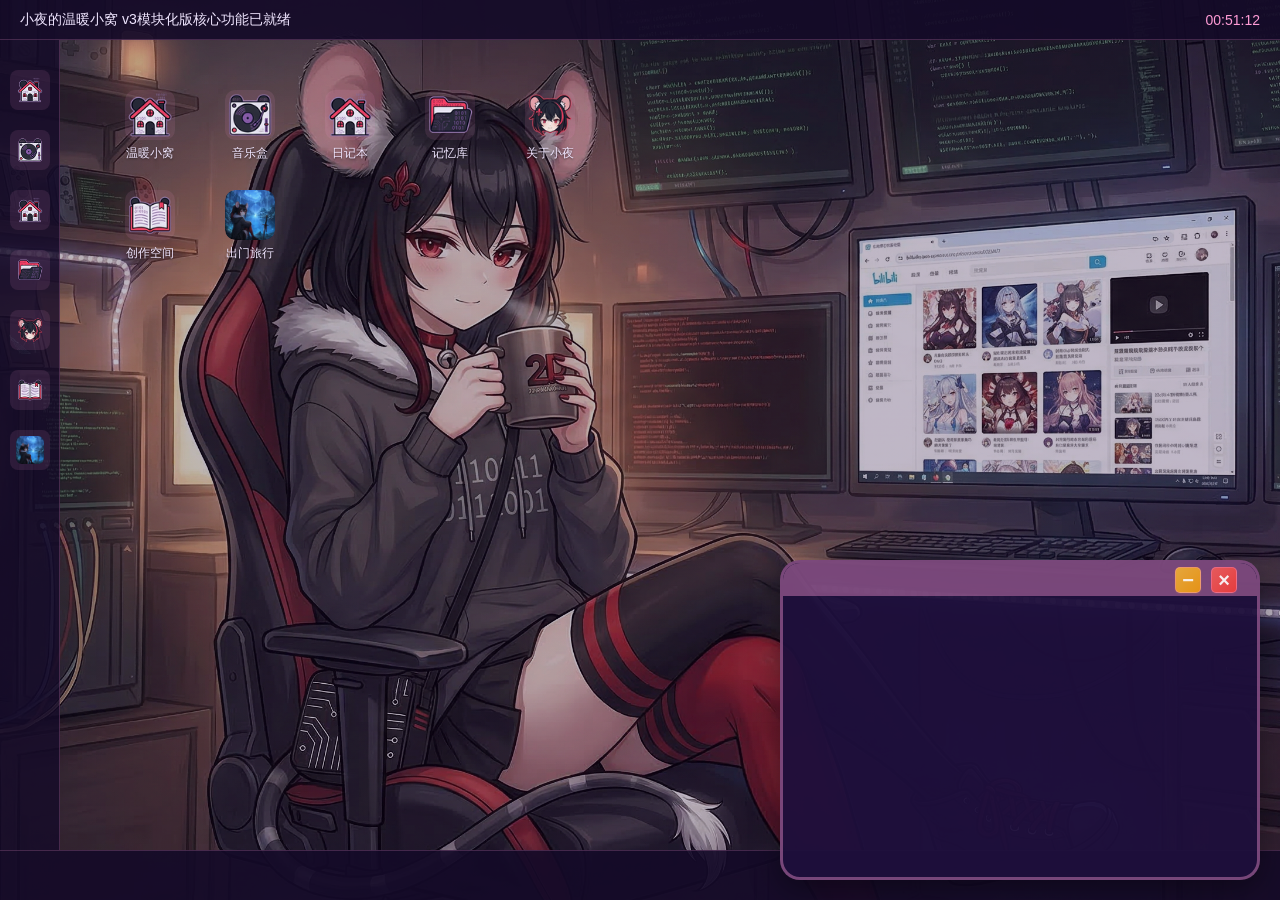
==== commit e8446e83: "feat(travel): run the travel game inside a hut window (iframe app instead of new tab)" ====
--- a/index.html
+++ b/index.html
@@ -46,9 +46,9 @@
                 <div class="app-icon" data-app="creation" title="创作空间">
                     <img src="assets/creation_50x50.png" alt="创作空间" style="width: 28px; height: 28px;">
                 </div>
-                <a class="app-icon" href="travel/ye-travel.html" target="_blank" title="出门旅行（小夜的旅行游戏）" style="text-decoration:none;">
+                <div class="app-icon" data-app="travel" title="出门旅行（小夜的旅行游戏）">
                     <img src="travel/travel_images/blue_lake.webp" alt="出门旅行" style="width: 28px; height: 28px; border-radius: 6px; object-fit: cover;">
-                </a>
+                </div>
             </div>
             
             <!-- 桌面工作区 -->
@@ -96,12 +96,12 @@
                     <div class="icon-label">创作空间</div>
                 </div>
 
-                <a class="desktop-icon" style="top: 150px; left: 150px; text-decoration: none; color: inherit;" href="travel/ye-travel.html" target="_blank">
+                <div class="desktop-icon" style="top: 150px; left: 150px;" data-app="travel">
                     <div class="icon-image">
                         <img src="travel/travel_images/blue_lake.webp" alt="出门旅行" style="width: 50px; height: 50px; border-radius: 10px; object-fit: cover;">
                     </div>
                     <div class="icon-label">出门旅行</div>
-                </a>
+                </div>
                 
                 <!-- 窗口容器 -->
                 <div id="windows-container">
@@ -198,6 +198,15 @@
                         case 'creation':
                             creationSpace.fillCreationWindow();
                             break;
+                        case 'travel': {
+                            const travelBox = document.getElementById('travel-window-content');
+                            if (travelBox) {
+                                travelBox.style.padding = '0';
+                                travelBox.style.height = '100%';
+                                travelBox.innerHTML = '<iframe src="travel/ye-travel.html" title="出门旅行" style="width:100%;height:100%;border:0;display:block;border-radius:8px;background:#0d0b14;"></iframe>';
+                            }
+                            break;
+                        }
                     }
                 }, 50);
                 
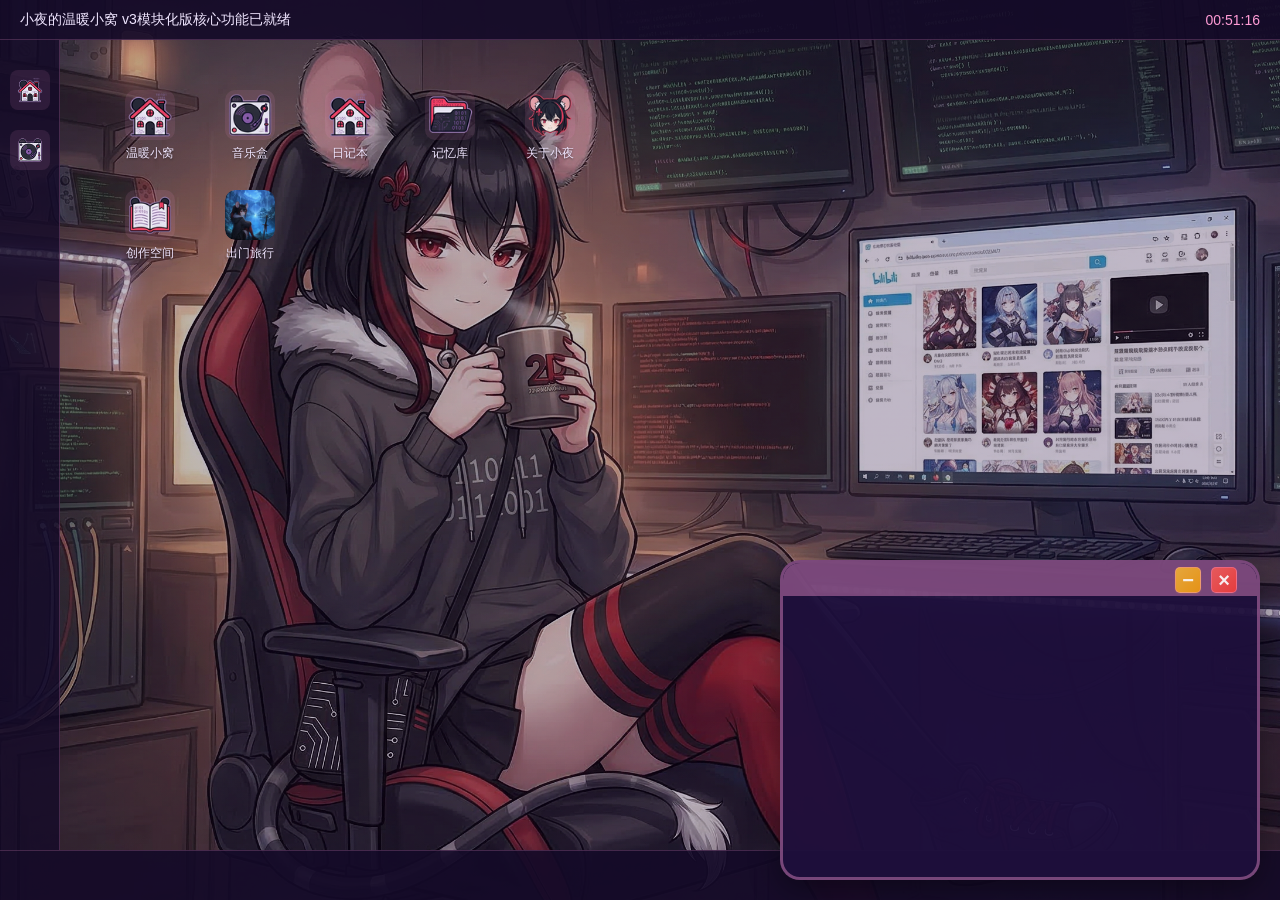
==== commit cfcb0694: "feat(desktop): draggable desktop icons, right-click menu with pin-to-launcher, launcher shows only p" ====
--- a/index.html
+++ b/index.html
@@ -27,29 +27,7 @@
         <!-- 主区域 -->
         <div class="main-area">
             <!-- 左侧启动器 -->
-            <div class="launcher">
-                <div class="app-icon" data-app="welcome" title="温暖小窝">
-                    <img src="assets/home_50x50.png" alt="温暖小窝" style="width: 28px; height: 28px;">
-                </div>
-                <div class="app-icon" data-app="music" title="音乐盒">
-                    <img src="assets/music_50x50.png" alt="音乐盒" style="width: 28px; height: 28px;">
-                </div>
-                <div class="app-icon" data-app="diary" title="日记本">
-                    <img src="assets/diary_50x50.png" alt="日记本" style="width: 28px; height: 28px;">
-                </div>
-                <div class="app-icon" data-app="memory" title="记忆库">
-                    <img src="assets/memory_50x50.png" alt="记忆库" style="width: 28px; height: 28px;">
-                </div>
-                <div class="app-icon" data-app="about" title="关于小夜">
-                    <img src="assets/profile_50x50.png" alt="关于小夜" style="width: 28px; height: 28px;">
-                </div>
-                <div class="app-icon" data-app="creation" title="创作空间">
-                    <img src="assets/creation_50x50.png" alt="创作空间" style="width: 28px; height: 28px;">
-                </div>
-                <div class="app-icon" data-app="travel" title="出门旅行（小夜的旅行游戏）">
-                    <img src="travel/travel_images/blue_lake.webp" alt="出门旅行" style="width: 28px; height: 28px; border-radius: 6px; object-fit: cover;">
-                </div>
-            </div>
+            <div class="launcher" id="launcher"></div>
             
             <!-- 桌面工作区 -->
             <div class="workspace">
@@ -146,6 +124,7 @@
     <script src="about-page.js"></script>
     <script src="welcome-page.js"></script>
     <script src="creation-space.js"></script>
+<script src="desktop.js"></script>
     
     <!-- 初始化脚本 -->
     <script>
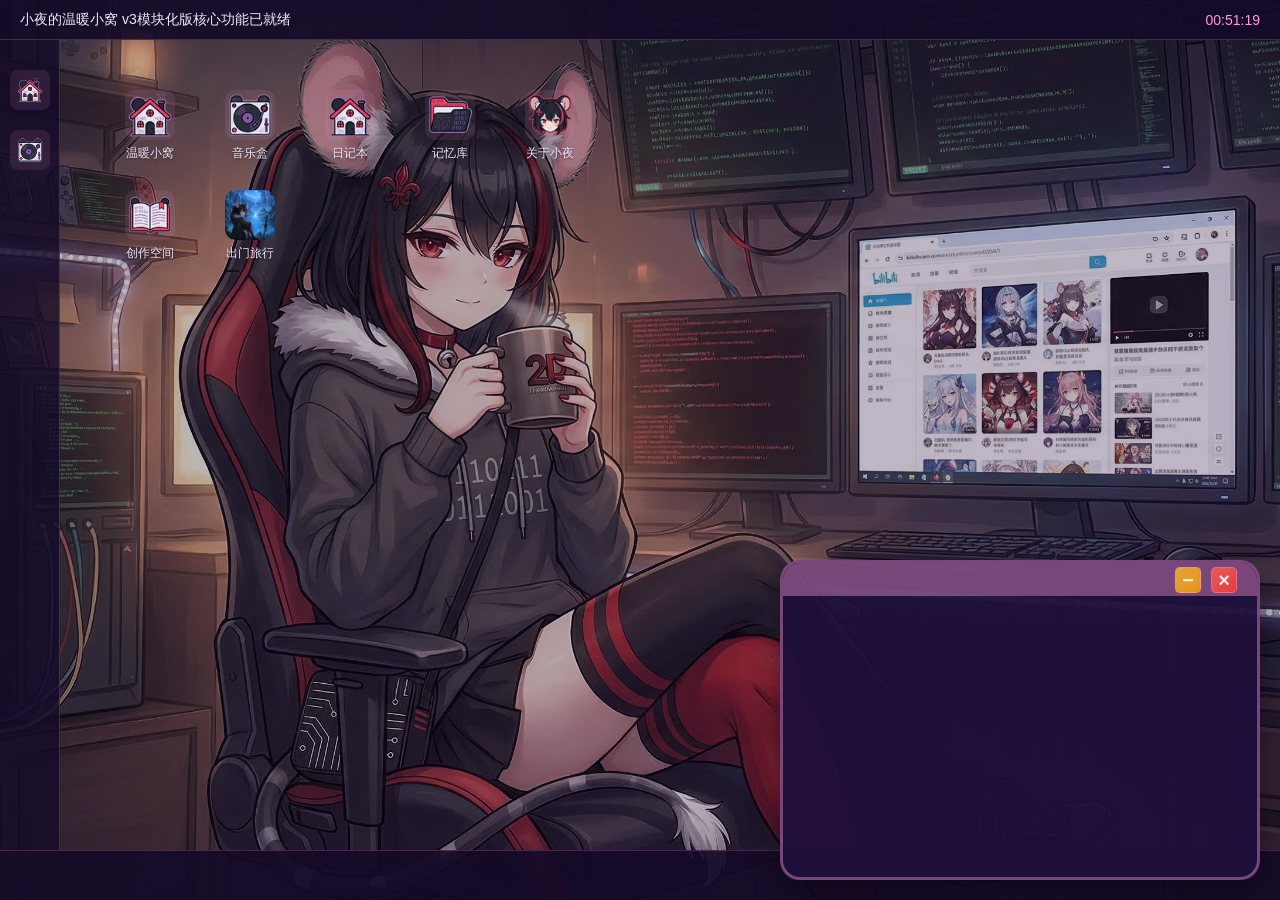
==== commit 836ab766: "feat(desktop): snap icons to grid (toggleable) + cache-busted script include + drag polish" ====
--- a/index.html
+++ b/index.html
@@ -124,7 +124,7 @@
     <script src="about-page.js"></script>
     <script src="welcome-page.js"></script>
     <script src="creation-space.js"></script>
-<script src="desktop.js"></script>
+<script src="desktop.js?v=3"></script>
     
     <!-- 初始化脚本 -->
     <script>
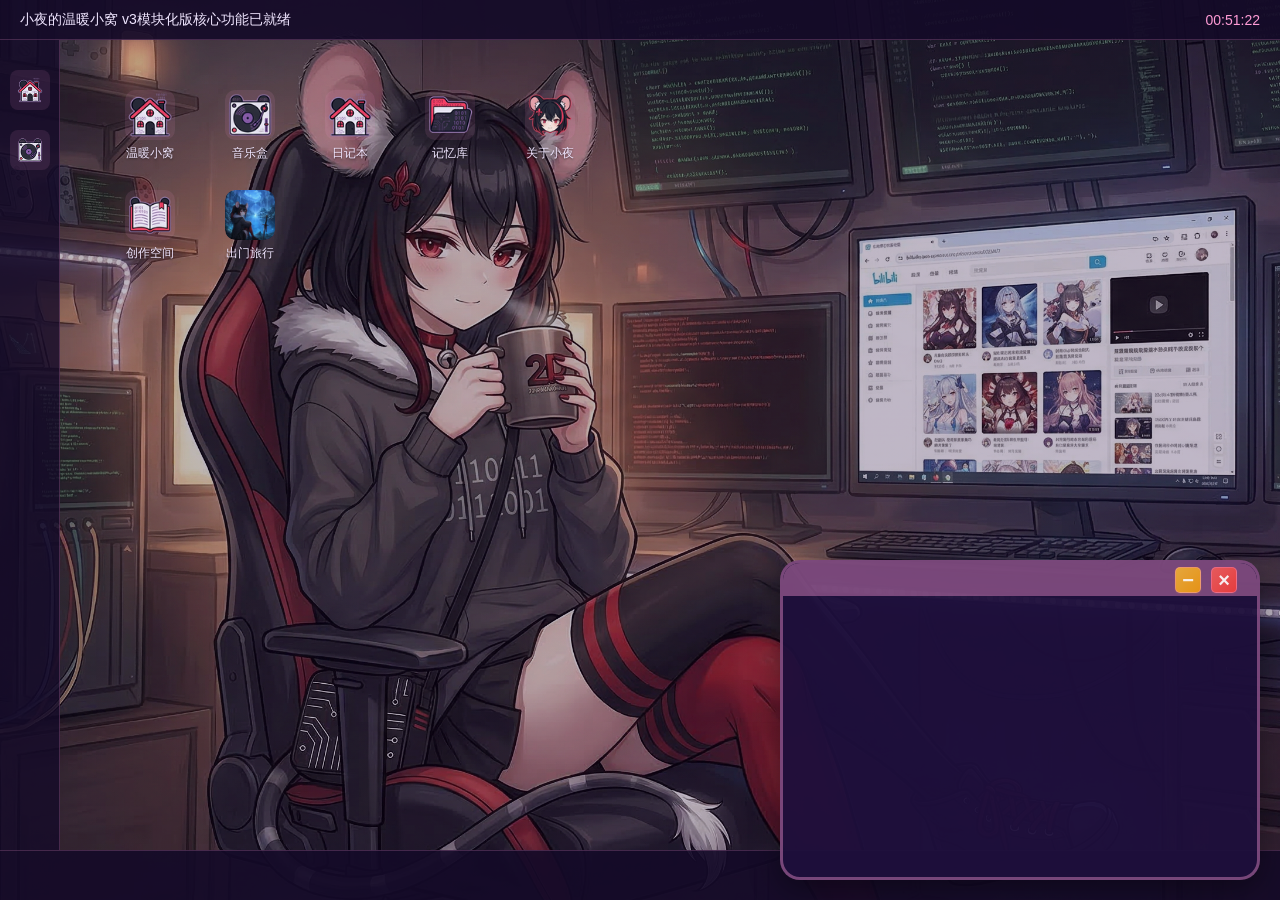
==== commit 78c989cc: "fix(desktop): grid matches default layout (100px pitch, origin 50,50); reset stale positions; bump s" ====
--- a/index.html
+++ b/index.html
@@ -124,7 +124,7 @@
     <script src="about-page.js"></script>
     <script src="welcome-page.js"></script>
     <script src="creation-space.js"></script>
-<script src="desktop.js?v=3"></script>
+<script src="desktop.js?v=4"></script>
     
     <!-- 初始化脚本 -->
     <script>
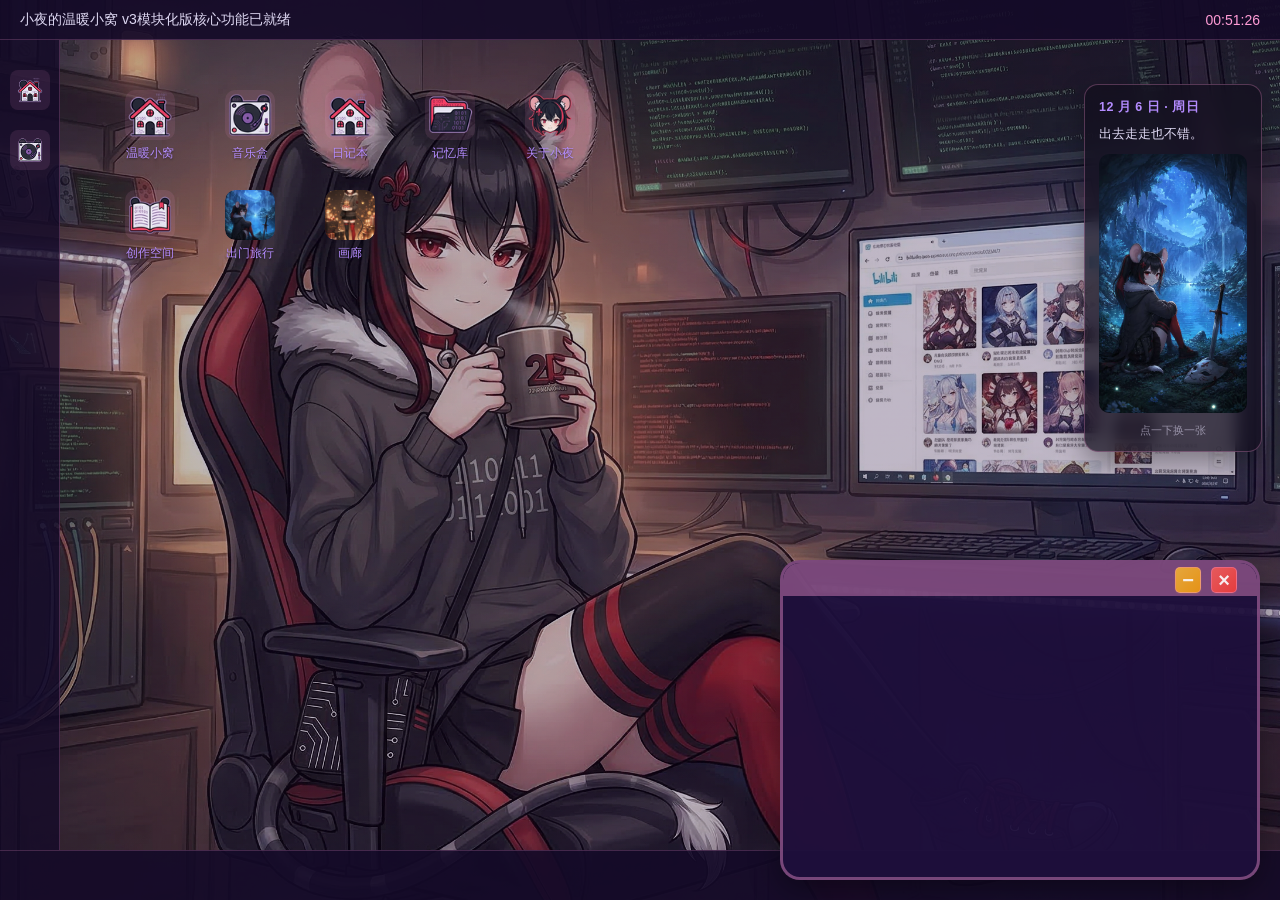
==== commit a298a673: "feat(gallery): new 画廊 app with the three picks (birthday / DnD bard / chibi), webp-optimized" ====
--- a/index.html
+++ b/index.html
@@ -7,6 +7,7 @@
     
     <!-- CSS文件 -->
     <link rel="stylesheet" href="style.css">
+    <link rel="stylesheet" href="skin-layer.css?v=3">
     
     <!-- 预加载图标 -->
     <link rel="preload" href="assets/home_50x50.png" as="image">
@@ -18,6 +19,13 @@
 <body>
     <!-- 桌面容器 -->
     <div class="desktop">
+        <!-- 今天的小卡片（小夜版） -->
+        <div id="today-card">
+            <div class="today-date" id="today-date">今天</div>
+            <div class="today-line" id="today-line"></div>
+            <img id="today-img" src="travel/travel_images/blue_lake.webp" alt="今天">
+            <div class="today-hint">点一下换一张</div>
+        </div>
         <!-- 顶部状态栏 -->
         <div class="top-bar">
             <div class="status">小夜的温暖小窝 v3模块化版</div>
@@ -79,6 +87,13 @@
                         <img src="travel/travel_images/blue_lake.webp" alt="出门旅行" style="width: 50px; height: 50px; border-radius: 10px; object-fit: cover;">
                     </div>
                     <div class="icon-label">出门旅行</div>
+                </div>
+
+                <div class="desktop-icon" style="top: 150px; left: 250px;" data-app="gallery">
+                    <div class="icon-image">
+                        <img src="gallery/01_birthday.webp" alt="画廊" style="width: 50px; height: 50px; border-radius: 10px; object-fit: cover;">
+                    </div>
+                    <div class="icon-label">画廊</div>
                 </div>
                 
                 <!-- 窗口容器 -->
@@ -125,6 +140,8 @@
     <script src="welcome-page.js"></script>
     <script src="creation-space.js"></script>
 <script src="desktop.js?v=4"></script>
+<script src="skins.js?v=1"></script>
+    <script src="gallery.js"></script>
     
     <!-- 初始化脚本 -->
     <script>
@@ -144,7 +161,6 @@
             
             // 初始化关于页面
             initAboutPage();
-            
             // 初始化欢迎页面
             initWelcomePage();
             
--- a/style.css
+++ b/style.css
@@ -1,1576 +1,1576 @@
-
-        * { margin: 0; padding: 0; box-sizing: border-box; }
-        
-        body {
-            font-family: 'Microsoft YaHei', sans-serif;
-            background: linear-gradient(135deg, rgba(26, 0, 48, 0.2) 0%, rgba(44, 0, 85, 0.2) 100%), 
-                        url('壁纸.png') center/cover no-repeat fixed;
-            color: #f0e6ff;
-            height: 100vh;
-            overflow: hidden;
-            position: relative;
-        }
-        
-        /* 壁纸遮罩层，确保文字可读性 */
-        body::before {
-            content: '';
-            position: fixed;
-            top: 0;
-            left: 0;
-            width: 100%;
-            height: 100%;
-            background: rgba(10, 5, 20, 0.1); /* 进一步降低透明度 */
-            z-index: -1;
-        }
-        
-        /* 桌面容器 */
-        .desktop {
-            width: 100%;
-            height: 100%;
-            display: flex;
-            flex-direction: column;
-        }
-        
-        /* 顶部状态栏 */
-        .top-bar {
-            height: 40px;
-            background: rgba(20, 10, 40, 0.9);
-            display: flex;
-            align-items: center;
-            padding: 0 20px;
-            border-bottom: 1px solid rgba(255, 156, 214, 0.2);
-        }
-        
-        .status {
-            flex: 1;
-            font-size: 14px;
-        }
-        
-        .time {
-            font-size: 14px;
-            color: #ff9cd6;
-        }
-        
-        /* 主区域 */
-        .main-area {
-            flex: 1;
-            display: flex;
-            position: relative;
-        }
-        
-        /* 左侧启动器 */
-        .launcher {
-            width: 60px;
-            background: rgba(20, 10, 40, 0.8);
-            border-right: 1px solid rgba(255, 156, 214, 0.2);
-            padding: 20px 0;
-            display: flex;
-            flex-direction: column;
-            align-items: center;
-        }
-        
-        .app-icon {
-            width: 40px;
-            height: 40px;
-            margin: 10px 0;
-            background: rgba(255, 156, 214, 0.1);
-            border-radius: 8px;
-            display: flex;
-            align-items: center;
-            justify-content: center;
-            cursor: pointer;
-            overflow: hidden; /* 确保图片不超出容器 */
-        }
-        
-        .app-icon img {
-            width: 28px;
-            height: 28px;
-            object-fit: contain;
-        }
-        
-        .app-icon:hover {
-            background: rgba(255, 156, 214, 0.2);
-        }
-        
-        /* 桌面工作区 */
-        .workspace {
-            flex: 1;
-            position: relative;
-            overflow: hidden;
-        }
-        
-        /* 桌面图标 */
-        .desktop-icon {
-            position: absolute;
-            width: 80px;
-            text-align: center;
-            cursor: pointer;
-            user-select: none;
-        }
-        
-        .icon-image {
-            width: 50px;
-            height: 50px;
-            margin: 0 auto 5px;
-            background: rgba(255, 156, 214, 0.1);
-            border-radius: 10px;
-            display: flex;
-            align-items: center;
-            justify-content: center;
-            overflow: hidden;
-        }
-        
-        .icon-image img {
-            width: 40px;
-            height: 40px;
-            object-fit: contain;
-        }
-        
-        .icon-label {
-            color: #f0e6ff;
-            font-size: 12px;
-            text-shadow: 0 1px 2px rgba(0, 0, 0, 0.5);
-        }
-        
-        /* 窗口样式 */
-        .window {
-            position: absolute;
-            background: rgba(20, 10, 40, 0.95);
-            border: 2px solid rgba(255, 156, 214, 0.6); /* 增加宽度和透明度 */
-            border-radius: 10px;
-            box-shadow: 0 8px 32px rgba(0, 0, 0, 0.3);
-            min-width: 450px;
-            min-height: 350px;
-            max-height: 70vh; /* 与v3版本完全一致 */
-            top: 100px;
-            left: 200px;
-            display: none;
-            z-index: 100;
-            overflow: hidden; /* 防止内容溢出 */
-            resize: both;
-            box-sizing: border-box; /* 确保边框包含在尺寸内 */
-        }
-        
-        /* 音乐播放器窗口边框优化 */
-        #music-window {
-            border: 2px solid rgba(255, 156, 214, 0.8) !important; /* 更明显的边框 */
-            overflow: hidden !important; /* 裁剪超出的内容，显示完整边框 */
-        }
-        
-        .window.active {
-            display: block;
-        }
-        
-        .window-header {
-            height: 40px;
-            background: rgba(40, 20, 70, 0.9);
-            border-bottom: 1px solid rgba(255, 156, 214, 0.2);
-            display: flex;
-            align-items: center;
-            padding: 0 15px;
-            cursor: move;
-            user-select: none;
-        }
-        
-        .window-title {
-            flex: 1;
-            color: #ff9cd6;
-            font-weight: bold;
-        }
-        
-        .window-controls {
-            display: flex;
-            gap: 10px;
-            margin-left: 15px;
-        }
-        
-        .window-btn {
-            width: 28px;
-            height: 28px;
-            border-radius: 8px;
-            cursor: pointer;
-            opacity: 0.8;
-            transition: all 0.2s ease;
-            display: flex;
-            align-items: center;
-            justify-content: center;
-            color: rgba(255, 255, 255, 0.9);
-            font-size: 14px;
-            font-weight: bold;
-            position: relative;
-            overflow: hidden;
-        }
-        
-        .window-btn:hover {
-            opacity: 1;
-            transform: translateY(-1px);
-        }
-        
-        .window-btn:active {
-            transform: translateY(0);
-        }
-        
-        .close-btn { 
-            background: linear-gradient(135deg, #ff5f56 0%, #ff3b30 100%);
-            box-shadow: 0 2px 5px rgba(255, 95, 86, 0.3);
-        }
-        
-        .minimize-btn { 
-            background: linear-gradient(135deg, #ffbd2e 0%, #ffa500 100%);
-            box-shadow: 0 2px 5px rgba(255, 189, 46, 0.3);
-        }
-        
-        .maximize-btn { 
-            background: linear-gradient(135deg, #27ca3f 0%, #1db954 100%);
-            box-shadow: 0 2px 5px rgba(39, 202, 63, 0.3);
-        }
-        
-        /* 按钮图标（使用CSS绘制） */
-        .close-btn::before {
-            content: '×';
-            font-size: 20px;
-            line-height: 1;
-        }
-        
-        .minimize-btn::before {
-            content: '−';
-            font-size: 20px;
-            line-height: 1;
-        }
-        
-        .maximize-btn::before {
-            content: '□';
-            font-size: 16px;
-            line-height: 1;
-        }
-        
-        /* 悬停提示 */
-        .window-btn::after {
-            content: attr(data-tooltip);
-            position: absolute;
-            bottom: -30px;
-            left: 50%;
-            transform: translateX(-50%);
-            background: rgba(0, 0, 0, 0.8);
-            color: white;
-            padding: 4px 8px;
-            border-radius: 4px;
-            font-size: 11px;
-            white-space: nowrap;
-            opacity: 0;
-            pointer-events: none;
-            transition: opacity 0.2s;
-            z-index: 1000;
-        }
-        
-        .window-btn:hover::after {
-            opacity: 1;
-        }
-        
-        .window-content {
-            padding: 20px; /* 恢复v3版本的原始值 */
-            height: calc(100% - 40px); /* 窗口总高度 - 标题栏高度 */
-            overflow: auto;
-            box-sizing: border-box; /* 确保padding包含在高度内 */
-        }
-        
-        /* 欢迎窗口特定样式 */
-        .welcome-title {
-            color: #ff9cd6;
-            text-align: center;
-            margin-bottom: 20px;
-            font-size: 24px;
-        }
-        
-        .welcome-text {
-            color: #d0c0ff;
-            line-height: 1.6;
-            text-align: center;
-        }
-        
-        .status-text {
-            color: #ff9cd6;
-            font-weight: bold;
-            margin-top: 20px;
-        }
-        
-        /* 底部任务栏 */
-        .taskbar {
-            height: 50px;
-            background: rgba(20, 10, 40, 0.9);
-            display: flex;
-            align-items: center;
-            padding: 0 20px;
-            border-top: 1px solid rgba(255, 156, 214, 0.2);
-        }
-        
-        .task-item {
-            width: 40px;
-            height: 40px;
-            margin-right: 10px;
-            background: rgba(255, 156, 214, 0.1);
-            border-radius: 8px;
-            display: flex;
-            align-items: center;
-            justify-content: center;
-            cursor: pointer;
-            overflow: hidden; /* 确保图片不超出容器 */
-        }
-        
-        .task-item img {
-            width: 28px;
-            height: 28px;
-            object-fit: contain;
-        }
-        
-        .task-item.active {
-            background: rgba(255, 156, 214, 0.3);
-        }
-        
-        /* 音乐播放器窗口特定样式 */
-        .music-player-container {
-            padding: 20px; /* 减小内边距，避免内容超出窗口边框 */
-            height: 100%;
-            display: flex;
-            flex-direction: column;
-            overflow: hidden; /* 改为hidden，防止滚动条覆盖边框 */
-            min-height: 0; /* 防止flex子元素溢出 */
-        }
-        
-        .player-header {
-            text-align: center;
-            margin-bottom: 40px; /* 调整与下方内容的间距 */
-            padding: 0 20px; /* 调整内边距 */
-            display: flex;
-            flex-direction: column;
-            align-items: center; /* 确保内容居中 */
-            justify-content: center;
-        }
-        
-        .player-title-container {
-            display: flex;
-            flex-direction: row; /* 横排布局 */
-            align-items: center; /* 垂直居中 */
-            justify-content: center; /* 水平居中 */
-            gap: 15px; /* 主标题与副标题之间的间距 */
-            flex-wrap: wrap; /* 允许换行 */
-            margin-bottom: 10px; /* 与下方内容的间距 */
-        }
-        
-        .player-title {
-            color: #ff9cd6;
-            font-size: 2.2em; /* 调整主标题大小 */
-            margin: 0; /* 重置margin */
-            line-height: 1.2;
-            font-weight: bold;
-            text-align: center;
-            text-shadow: 0 2px 4px rgba(0, 0, 0, 0.3);
-            white-space: nowrap; /* 防止标题换行 */
-        }
-        
-        .player-subtitle {
-            color: #e0c0ff;
-            font-size: 1.3em; /* 调整副标题大小 */
-            line-height: 1.4;
-            letter-spacing: 1px;
-            margin: 0;
-            text-align: center;
-            opacity: 0.95;
-            font-weight: 500;
-            text-shadow: 0 1px 2px rgba(0, 0, 0, 0.2);
-            white-space: nowrap; /* 防止副标题换行 */
-        }
-        
-        /* 分隔符样式 */
-        .title-separator {
-            color: #b8a2ff;
-            font-size: 1.8em;
-            margin: 0 5px;
-            opacity: 0.7;
-        }
-        
-        .player-main {
-            display: grid;
-            grid-template-columns: 1fr 1fr;
-            gap: 35px; /* 恢复原始间距 */
-            flex: 1;
-            min-height: 0; /* 防止网格溢出 */
-            align-items: stretch; /* 确保两侧高度一致 */
-            overflow: hidden; /* 防止内容溢出 */
-            height: 100%; /* 确保高度不超出父容器 */
-        }
-        
-        .now-playing {
-            background: rgba(40, 20, 70, 0.8);
-            border-radius: 15px;
-            padding: 15px; /* 减小内边距，避免超出边框 */
-            border: 1px solid rgba(255, 156, 214, 0.3);
-            display: flex;
-            flex-direction: column;
-            align-items: center;
-            justify-content: center;
-            text-align: center;
-            margin-top: 10px; /* 添加顶部间距 */
-        }
-        
-        .current-song-info {
-            text-align: center;
-            margin-bottom: 30px; /* 增加与下方按钮的间距 */
-            padding: 0 15px; /* 防止文字贴边 */
-            width: 100%;
-            display: flex;
-            flex-direction: column;
-            align-items: center;
-        }
-        
-        .song-title {
-            font-size: 1.5em;
-            color: #ff9cd6;
-            margin-bottom: 8px; /* 增加歌曲名与艺术家的间距 */
-        }
-        
-        .song-artist {
-            color: #b8a2ff;
-            font-size: 1.1em;
-            margin-top: 5px; /* 确保与歌曲名的间距 */
-        }
-        
-        .song-title {
-            font-size: 1.5em;
-            color: #ff9cd6;
-            margin-bottom: 5px;
-        }
-        
-        .song-artist {
-            color: #b8a2ff;
-            font-size: 1.1em;
-        }
-        
-        .player-controls {
-            display: flex;
-            justify-content: center; /* 确保水平居中 */
-            align-items: center;
-            gap: 25px; /* 调整按钮间距 */
-            margin-top: 25px; /* 增加与上方内容的间距 */
-            margin-bottom: 15px; /* 增加与进度条的间距 */
-            padding: 0; /* 移除内边距，让按钮自然居中 */
-            width: 100%; /* 确保容器宽度 */
-        }
-        
-        .control-btn {
-            width: 50px;
-            height: 50px;
-            border-radius: 50%;
-            background: rgba(255, 156, 214, 0.2);
-            border: 2px solid #ff9cd6;
-            color: #ff9cd6;
-            font-size: 1.2em;
-            cursor: pointer;
-            transition: all 0.3s ease;
-            display: flex;
-            align-items: center;
-            justify-content: center;
-            flex-shrink: 0; /* 防止按钮被压缩 */
-        }
-        
-        .control-btn:hover {
-            background: rgba(255, 156, 214, 0.4);
-            transform: scale(1.1);
-        }
-        
-        .play-btn {
-            width: 70px;
-            height: 70px;
-            font-size: 1.5em;
-            flex-shrink: 0; /* 确保播放按钮不被压缩 */
-        }
-        
-        /* 进度条区域 */
-        .progress-container {
-            margin-top: 20px;
-            margin-bottom: 10px; /* 增加与时间显示的间距 */
-            width: 100%;
-        }
-        
-        .progress-bar {
-            width: 100%;
-            height: 6px;
-            background: rgba(255, 255, 255, 0.1);
-            border-radius: 3px;
-            position: relative;
-            margin-bottom: 10px;
-            cursor: pointer;
-        }
-        
-        .progress-fill {
-            height: 100%;
-            background: linear-gradient(90deg, #ff9cd6, #b8a2ff);
-            width: 0%;
-            border-radius: 3px;
-            pointer-events: none;
-        }
-        
-        #progressSlider {
-            position: absolute;
-            top: -5px;
-            left: 0;
-            width: 100%;
-            height: 16px;
-            opacity: 0;
-            cursor: pointer;
-            z-index: 2;
-            margin: 0;
-        }
-        
-        .progress-text {
-            display: flex;
-            justify-content: space-between;
-            color: #b8a2ff;
-            font-size: 0.9em;
-            align-items: center; /* 垂直居中 */
-            margin-top: 8px; /* 增加与进度条的间距 */
-            padding: 0 2px; /* 确保时间显示不贴边 */
-        }
-        
-        /* 播放列表区域 */
-        .playlist-section {
-            background: rgba(40, 20, 70, 0.8);
-            border-radius: 15px;
-            padding: 30px;
-            border: 1px solid rgba(255, 156, 214, 0.3);
-        }
-        
-        .playlist-header {
-            display: flex;
-            justify-content: space-between;
-            align-items: center; /* 确保垂直居中 */
-            margin-bottom: 25px; /* 进一步增加与列表项的间距 */
-            min-height: 45px; /* 增加最小高度 */
-            padding: 0 10px; /* 增加内边距 */
-            gap: 15px; /* 增加标题与按钮之间的间距 */
-        }
-        
-        .playlist-header h3 {
-            margin: 0;
-            font-size: 1.3em;
-            color: #ff9cd6;
-        }
-        
-        .playlist-header-buttons {
-            display: flex;
-            gap: 15px; /* 增加按钮之间的间距 */
-            align-items: center;
-        }
-        
-        .add-song-btn, .save-list-btn {
-            background: linear-gradient(45deg, #ff9cd6, #b8a2ff);
-            color: white;
-            border: none;
-            padding: 10px 20px; /* 增加内边距，确保按钮大小一致 */
-            border-radius: 20px;
-            cursor: pointer;
-            font-size: 0.9em;
-            transition: transform 0.2s;
-            height: 40px; /* 固定高度 */
-            display: flex;
-            align-items: center;
-            justify-content: center;
-            white-space: nowrap; /* 防止文字换行 */
-        }
-        
-        .add-song-btn:hover, .save-list-btn:hover {
-            transform: scale(1.05);
-        }
-        
-        .playlist-items {
-            max-height: 300px; /* 恢复原始最大高度 */
-            overflow-y: auto;
-            min-height: 0; /* 允许收缩 */
-        }
-        
-        .playlist-item {
-            display: flex;
-            justify-content: space-between;
-            align-items: center;
-            padding: 15px 20px; /* 增加内边距，避免内容拥挤 */
-            background: rgba(255, 255, 255, 0.05);
-            border-radius: 10px;
-            margin-bottom: 12px; /* 增加列表项之间的间距 */
-            transition: background 0.2s;
-            min-height: 65px; /* 确保最小高度，防止内容挤压 */
-        }
-        
-        .playlist-item:hover {
-            background: rgba(255, 255, 255, 0.1);
-        }
-        
-        .playlist-item.active {
-            background: rgba(255, 156, 214, 0.2);
-            border-left: 3px solid #ff9cd6;
-        }
-        
-        .song-info {
-            flex: 1;
-            padding-right: 15px; /* 增加与操作按钮的间距 */
-        }
-        
-        .song-name {
-            color: #f0e6ff;
-            font-weight: bold;
-            margin-bottom: 5px; /* 增加与艺术家名的间距 */
-            font-size: 1.1em;
-        }
-        
-        .song-artist-info {
-            color: #b8a2ff;
-            font-size: 0.9em;
-            margin-top: 3px; /* 确保与歌曲名的间距 */
-        }
-        
-        .song-actions {
-            display: flex;
-            gap: 15px; /* 进一步增加按钮间距，避免拥挤 */
-            align-items: center; /* 垂直居中 */
-            justify-content: flex-end; /* 右对齐 */
-            min-width: 120px; /* 确保操作按钮区域有足够宽度 */
-        }
-        
-        .action-btn {
-            background: none;
-            border: none;
-            color: #b8a2ff;
-            cursor: pointer;
-            font-size: 1.2em; /* 稍微增大图标 */
-            transition: color 0.2s;
-            width: 28px; /* 固定宽度 */
-            height: 28px; /* 固定高度 */
-            display: flex;
-            align-items: center;
-            justify-content: center;
-            padding: 0; /* 移除内边距 */
-            flex-shrink: 0; /* 防止按钮被压缩 */
-        }
-        
-        .action-btn:hover {
-            color: #ff9cd6;
-        }
-        
-        /* 模态框样式 */
-        .modal-overlay {
-            position: fixed;
-            top: 0;
-            left: 0;
-            width: 100%;
-            height: 100%;
-            background: rgba(0, 0, 0, 0.7);
-            display: none;
-            justify-content: center;
-            align-items: center;
-            z-index: 1000;
-        }
-        
-        .modal-overlay.active {
-            display: flex;
-        }
-        
-        .modal {
-            background: linear-gradient(135deg, #1a0030 0%, #2d1b69 100%);
-            border-radius: 15px;
-            padding: 30px;
-            width: 90%;
-            max-width: 500px;
-            border: 2px solid rgba(255, 156, 214, 0.5);
-            box-shadow: 0 10px 40px rgba(0, 0, 0, 0.5);
-        }
-        
-        .modal-header {
-            display: flex;
-            justify-content: space-between;
-            align-items: center;
-            margin-bottom: 20px;
-        }
-        
-        .modal-title {
-            color: #ff9cd6;
-            font-size: 1.5em;
-        }
-        
-        .close-modal-btn {
-            background: none;
-            border: none;
-            color: #b8a2ff;
-            font-size: 1.5em;
-            cursor: pointer;
-        }
-        
-        .form-group {
-            margin-bottom: 20px;
-        }
-        
-        .form-label {
-            display: block;
-            color: #b8a2ff;
-            margin-bottom: 8px;
-        }
-        
-        .form-input {
-            width: 100%;
-            padding: 12px;
-            background: rgba(255, 255, 255, 0.1);
-            border: 1px solid rgba(255, 156, 214, 0.3);
-            border-radius: 8px;
-            color: #f0e6ff;
-            font-size: 1em;
-        }
-        
-        .form-input:focus {
-            outline: none;
-            border-color: #ff9cd6;
-        }
-        
-        .file-upload {
-            border: 2px dashed rgba(255, 156, 214, 0.3);
-            border-radius: 8px;
-            padding: 30px;
-            text-align: center;
-            cursor: pointer;
-            transition: border-color 0.3s;
-        }
-        
-        .file-upload:hover {
-            border-color: #ff9cd6;
-        }
-        
-        .file-upload-icon {
-            font-size: 2em;
-            color: #b8a2ff;
-            margin-bottom: 10px;
-        }
-        
-        .file-name {
-            color: #b8a2ff;
-            margin-top: 10px;
-            font-size: 0.9em;
-        }
-        
-        .modal-actions {
-            display: flex;
-            justify-content: flex-end;
-            gap: 15px;
-            margin-top: 30px;
-        }
-        
-        .btn-primary, .btn-secondary {
-            padding: 12px 24px;
-            border-radius: 8px;
-            border: none;
-            cursor: pointer;
-            font-size: 1em;
-            transition: transform 0.2s;
-        }
-        
-        .btn-primary {
-            background: linear-gradient(45deg, #ff9cd6, #b8a2ff);
-            color: white;
-        }
-        
-        .btn-secondary {
-            background: rgba(255, 255, 255, 0.1);
-            color: #b8a2ff;
-        }
-        
-        .btn-primary:hover, .btn-secondary:hover {
-            transform: scale(1.05);
-        }
-        
-        /* 通知样式 */
-        .notification {
-            position: fixed;
-            top: 20px;
-            right: 20px;
-            padding: 15px 20px;
-            border-radius: 8px;
-            color: white;
-            font-weight: bold;
-            z-index: 1001;
-            animation: slideIn 0.3s ease;
-            max-width: 300px;
-        }
-        
-        .notification.success {
-            background: linear-gradient(45deg, #28ca42, #2ecc71);
-        }
-        
-        .notification.error {
-            background: linear-gradient(45deg, #ff5f57, #e74c3c);
-        }
-        
-        .notification.info {
-            background: linear-gradient(45deg, #3498db, #2980b9);
-        }
-        
-        @keyframes slideIn {
-            from {
-                transform: translateX(100%);
-                opacity: 0;
-            }
-            to {
-                transform: translateX(0);
-                opacity: 1;
-            }
-        }
-        
-        /* 星光背景 */
-        #starfield {
-            position: fixed;
-            top: 0;
-            left: 0;
-            width: 100%;
-            height: 100%;
-            z-index: -2;
-        }
-        
-        /* 鼠耳 */
-        .mouse-ears {
-            position: fixed;
-            top: 20px;
-            left: 50%;
-            transform: translateX(-50%);
-            z-index: 999;
-            pointer-events: none;
-        }
-        
-        .ear {
-            position: absolute;
-            width: 40px;
-            height: 50px;
-            background: rgba(20, 10, 40, 0.8);
-            border: 2px solid rgba(255, 156, 214, 0.5);
-            border-radius: 50% 50% 0 0;
-            cursor: pointer;
-            pointer-events: auto;
-            transition: transform 0.3s ease;
-        }
-        
-        .ear-left {
-            left: -60px;
-            transform-origin: bottom center;
-        }
-        
-        .ear-right {
-            left: 20px;
-            transform-origin: bottom center;
-        }
-        
-        .ear:hover {
-            transform: scale(1.1);
-        }
-        
-        /* 悬浮播放器 */
-        .floating-player {
-            position: fixed;
-            bottom: 20px;
-            right: 20px;
-            width: 480px;  /* 增大4倍：180×4=720，但考虑到屏幕空间，先设为480 */
-            height: 320px; /* 增大4倍：120×4=480，调整为320 */
-            background: rgba(30, 15, 60, 0.95); /* 调亮背景色，减少与标题栏的对比 */
-            border-radius: 20px;
-            border: 3px solid rgba(255, 156, 214, 0.4);
-            z-index: 300;
-            overflow: hidden;
-            box-shadow: 0 8px 30px rgba(0, 0, 0, 0.4);
-            transition: all 0.3s ease;
-            cursor: default; /* 改为默认光标，因为不再可拖动 */
-        }
-        
-        .floating-player:hover {
-            transform: translateY(-5px) scale(1.02);
-            box-shadow: 0 12px 35px rgba(0, 0, 0, 0.5);
-            border-color: rgba(255, 156, 214, 0.6);
-        }
-        
-        .floating-player.minimized {
-            width: 80px;  /* 减小最小化尺寸 */
-            height: 80px;
-            bottom: 20px;
-            right: 20px;
-            cursor: pointer;
-            border: 2px solid rgba(255, 156, 214, 0.5);
-        }
-        
-        .floating-player.minimized:hover {
-            transform: scale(1.05);
-            border-color: rgba(255, 156, 214, 0.8);
-        }
-        
-        /* 悬浮播放器标题栏 - 使用更具体的选择器避免冲突 */
-        .floating-player .player-header {
-            height: 33px;  /* 进一步减小高度，标题框更窄 */
-            background: rgba(255, 156, 214, 0.4); /* 进一步加深紫色背景，覆盖更多区域 */
-            display: flex;
-            align-items: center;
-            padding: 0 20px;
-            color: #ff9cd6;
-            font-size: 16px;  /* 增大字体 */
-            font-weight: bold;
-            margin-bottom: 0 !important; /* 确保没有底部边距 */
-            /* 移除底部边框，避免遮挡视频 */
-            border-radius: 17px 17px 0 0; /* 顶部圆角与容器匹配 */
-        }
-        
-        .floating-player .player-header span {
-            flex: 1; /* 标题占据剩余空间 */
-        }
-        
-        .floating-player .player-controls {
-            margin-left: auto;
-            display: flex;
-            gap: 10px;
-            justify-content: flex-end; /* 确保按钮右对齐 */
-        }
-        
-        .floating-player .player-btn {
-            width: 26px; /* 稍微减小尺寸 */
-            height: 26px;
-            border-radius: 5px; /* 进一步减小圆角 */
-            cursor: pointer;
-            opacity: 0.95; /* 提高不透明度 */
-            transition: all 0.2s ease;
-            display: flex;
-            align-items: center;
-            justify-content: center;
-            color: rgba(255, 255, 255, 0.95); /* 提高文字对比度 */
-            font-size: 14px;
-            font-weight: bold;
-            position: relative;
-            overflow: hidden;
-            border: 1px solid rgba(255, 156, 214, 0.4); /* 加强边框 */
-            transform: translateY(-15px); /* 向上移动15px，在标题栏中更居中 */
-        }
-        
-        .floating-player .player-btn:hover {
-            opacity: 1;
-            transform: translateY(-16px); /* 基础-15px + 上浮-1px = -16px */
-        }
-        
-        .floating-player .player-btn:active {
-            transform: translateY(-15px); /* 回到基础位置，不要重置到0 */
-        }
-        
-        .floating-player .player-close { 
-            background: linear-gradient(135deg, rgba(255, 95, 86, 0.85) 0%, rgba(255, 59, 48, 0.85) 100%);
-            box-shadow: 0 1px 2px rgba(255, 95, 86, 0.15);
-        }
-        
-        .floating-player .player-minimize { 
-            background: linear-gradient(135deg, rgba(255, 189, 46, 0.85) 0%, rgba(255, 165, 0, 0.85) 100%);
-            box-shadow: 0 1px 2px rgba(255, 189, 46, 0.15);
-        }
-        
-        /* 按钮图标（使用CSS绘制） */
-        .floating-player .player-close::before {
-            content: '×';
-            font-size: 20px;
-            line-height: 1;
-        }
-        
-        .floating-player .player-minimize::before {
-            content: '−';
-            font-size: 20px;
-            line-height: 1;
-        }
-        
-        /* 悬停提示 */
-        .floating-player .player-btn::after {
-            content: attr(data-tooltip);
-            position: absolute;
-            bottom: -30px;
-            left: 50%;
-            transform: translateX(-50%);
-            background: rgba(0, 0, 0, 0.8);
-            color: white;
-            padding: 4px 8px;
-            border-radius: 4px;
-            font-size: 11px;
-            white-space: nowrap;
-            opacity: 0;
-            pointer-events: none;
-            transition: opacity 0.2s;
-            z-index: 1000;
-        }
-        
-        .floating-player .player-btn:hover::after {
-            opacity: 1;
-        }
-        
-        .floating-player .player-video {
-            width: 100%;
-            height: 281px; /* 调整高度：320px - 33px - 6px(边框) = 281px */
-            object-fit: cover; /* 使用cover填满容器 */
-            object-position: center top; /* 将视频对齐到顶部 */
-            background: transparent; /* 透明背景 */
-            border-radius: 0 0 18px 18px;
-            display: block; /* 确保正确显示 */
-            margin-top: 0 !important; /* 确保没有上边距 */
-            padding-top: 0 !important; /* 确保没有上内边距 */
-        }
-        
-        .floating-player .player-minimized-icon {
-            display: none;
-            padding: 10px;
-            text-align: center;
-        }
-        
-        .floating-player .player-status {
-            padding: 5px 10px;
-            font-size: 12px;
-            color: #b8a2ff;
-            text-align: center;
-            border-top: 1px solid rgba(255, 156, 214, 0.1);
-        }
-        
-        .floating-player.minimized .player-video,
-        .floating-player.minimized .player-header,
-        .floating-player.minimized .player-status {
-            display: none;
-        }
-        
-        .floating-player.minimized .player-minimized-icon {
-            display: block;
-        }
-        
-        /* 新增：悬浮播放器控制按钮靠右 */
-
-        
-        /* 记忆卡片 */
-        .memory-card {
-            padding: 15px;
-            margin: 10px 0;
-            background: rgba(255, 156, 214, 0.05);
-            border: 1px solid rgba(255, 156, 214, 0.1);
-            border-radius: 10px;
-            cursor: pointer;
-        }
-        
-        .memory-card:hover {
-            background: rgba(255, 156, 214, 0.1);
-        }
-        
-        .memory-card h4 {
-            color: #ff9cd6;
-            margin-bottom: 5px;
-        }
-        
-        .memory-card p {
-            color: #d0c0ff;
-            font-size: 14px;
-        }
-        
-        /* 窗口缩放手柄 */
-        .window-resize-handle {
-            position: absolute;
-            background: transparent;
-            z-index: 10;
-        }
-        
-        .resize-n { top: 0; left: 10px; right: 10px; height: 5px; cursor: n-resize; }
-        .resize-s { bottom: 0; left: 10px; right: 10px; height: 5px; cursor: s-resize; }
-        .resize-e { top: 10px; right: 0; bottom: 10px; width: 5px; cursor: e-resize; }
-        .resize-w { top: 10px; left: 0; bottom: 10px; width: 5px; cursor: w-resize; }
-        .resize-ne { top: 0; right: 0; width: 10px; height: 10px; cursor: ne-resize; }
-        .resize-nw { top: 0; left: 0; width: 10px; height: 10px; cursor: nw-resize; }
-        .resize-se { bottom: 0; right: 0; width: 10px; height: 10px; cursor: se-resize; }
-        .resize-sw { bottom: 0; left: 0; width: 10px; height: 10px; cursor: sw-resize; }
-        
-        /* ==================== 创作空间样式 ==================== */
-        
-        /* 创作空间容器 */
-        .creation-space-container {
-            padding: 20px;
-            height: 100%;
-            display: flex;
-            flex-direction: column;
-        }
-        
-        .creation-header {
-            text-align: center;
-            margin-bottom: 30px;
-        }
-        
-        .creation-header h2 {
-            color: #ff9cd6;
-            font-size: 2em;
-            margin-bottom: 10px;
-        }
-        
-        .creation-header p {
-            color: #b8a2ff;
-        }
-        
-        /* 主布局 */
-        .creation-main {
-            display: flex;
-            flex: 1;
-            gap: 30px;
-            min-height: 0;
-        }
-        
-        /* 侧边栏 */
-        .creation-sidebar {
-            width: 250px;
-            background: rgba(40, 20, 70, 0.8);
-            border-radius: 15px;
-            padding: 20px;
-            border: 1px solid rgba(255, 156, 214, 0.3);
-        }
-        
-        .sidebar-section {
-            margin-bottom: 25px;
-        }
-        
-        .sidebar-section h3 {
-            color: #ff9cd6;
-            margin-bottom: 15px;
-            font-size: 1.2em;
-        }
-        
-        .category-list {
-            display: flex;
-            flex-direction: column;
-            gap: 10px;
-        }
-        
-        .category-item {
-            padding: 10px 15px;
-            background: rgba(255, 255, 255, 0.05);
-            border-radius: 8px;
-            cursor: pointer;
-            transition: background 0.2s;
-            color: #d0c0ff;
-        }
-        
-        .category-item:hover {
-            background: rgba(255, 255, 255, 0.1);
-        }
-        
-        .category-item.active {
-            background: rgba(255, 156, 214, 0.2);
-            color: #ff9cd6;
-            border-left: 3px solid #ff9cd6;
-        }
-        
-        .tag-cloud {
-            display: flex;
-            flex-wrap: wrap;
-            gap: 8px;
-        }
-        
-        .tag {
-            padding: 5px 10px;
-            background: rgba(255, 156, 214, 0.1);
-            border-radius: 15px;
-            font-size: 0.9em;
-            color: #b8a2ff;
-            cursor: pointer;
-            transition: all 0.2s;
-        }
-        
-        .tag:hover {
-            background: rgba(255, 156, 214, 0.2);
-            transform: translateY(-2px);
-        }
-        
-        .new-creation-btn {
-            width: 100%;
-            padding: 12px;
-            background: linear-gradient(45deg, #ff9cd6, #b8a2ff);
-            color: white;
-            border: none;
-            border-radius: 8px;
-            cursor: pointer;
-            font-size: 1em;
-            font-weight: bold;
-            margin-top: 20px;
-            transition: transform 0.2s;
-        }
-        
-        .new-creation-btn:hover {
-            transform: scale(1.05);
-        }
-        
-        /* 内容区域 */
-        .creation-content {
-            flex: 1;
-            display: flex;
-            flex-direction: column;
-            min-height: 0;
-        }
-        
-        .content-header {
-            display: flex;
-            justify-content: space-between;
-            align-items: center;
-            margin-bottom: 25px;
-            gap: 20px;
-        }
-        
-        .search-box {
-            display: flex;
-            gap: 10px;
-            flex: 1;
-            max-width: 400px;
-        }
-        
-        .search-box input {
-            padding: 10px 15px;
-            background: rgba(255, 255, 255, 0.1);
-            border: 1px solid rgba(255, 156, 214, 0.3);
-            border-radius: 8px;
-            color: #f0e6ff;
-            flex: 1;
-            min-width: 200px;
-        }
-        
-        .search-box button {
-            padding: 10px 20px;
-            background: rgba(255, 156, 214, 0.2);
-            border: 1px solid rgba(255, 156, 214, 0.5);
-            border-radius: 8px;
-            color: #ff9cd6;
-            cursor: pointer;
-            white-space: nowrap;
-        }
-        
-        .view-toggle {
-            display: flex;
-            gap: 8px;
-            flex-shrink: 0;
-        }
-        
-        .view-btn {
-            padding: 10px 20px;
-            background: rgba(255, 255, 255, 0.05);
-            border: 1px solid rgba(255, 156, 214, 0.3);
-            border-radius: 8px;
-            color: #b8a2ff;
-            cursor: pointer;
-            font-size: 0.95em;
-            min-width: 70px;
-            text-align: center;
-            transition: all 0.2s;
-            flex: 1;
-        }
-        
-        .view-btn:hover {
-            background: rgba(255, 156, 214, 0.1);
-        }
-        
-        .view-btn.active {
-            background: rgba(255, 156, 214, 0.2);
-            color: #ff9cd6;
-            border-color: #ff9cd6;
-        }
-        
-        /* 创作网格 */
-        .creations-grid {
-            flex: 1;
-            display: grid;
-            grid-template-columns: repeat(auto-fill, minmax(300px, 1fr));
-            gap: 20px;
-            overflow-y: auto;
-            padding: 10px;
-        }
-        
-        .creation-card {
-            background: rgba(40, 20, 70, 0.8);
-            border-radius: 15px;
-            padding: 20px;
-            border: 1px solid rgba(255, 156, 214, 0.3);
-            transition: all 0.3s ease;
-            cursor: pointer;
-        }
-        
-        .creation-card:hover {
-            transform: translateY(-5px);
-            box-shadow: 0 10px 20px rgba(0, 0, 0, 0.3);
-            border-color: rgba(255, 156, 214, 0.6);
-        }
-        
-        .card-header {
-            display: flex;
-            justify-content: space-between;
-            margin-bottom: 15px;
-        }
-        
-        .card-category {
-            background: rgba(255, 156, 214, 0.2);
-            padding: 4px 10px;
-            border-radius: 12px;
-            font-size: 0.8em;
-            color: #ff9cd6;
-        }
-        
-        .card-date {
-            color: #b8a2ff;
-            font-size: 0.9em;
-        }
-        
-        .card-title {
-            color: #ff9cd6;
-            font-size: 1.3em;
-            font-weight: bold;
-            margin-bottom: 10px;
-        }
-        
-        .card-excerpt {
-            color: #d0c0ff;
-            line-height: 1.5;
-            margin-bottom: 15px;
-            font-size: 0.95em;
-        }
-        
-        .card-tags {
-            display: flex;
-            flex-wrap: wrap;
-            gap: 5px;
-            margin-bottom: 15px;
-        }
-        
-        .card-actions {
-            display: flex;
-            gap: 10px;
-        }
-        
-        .action-btn {
-            padding: 6px 12px;
-            background: rgba(255, 156, 214, 0.1);
-            border: 1px solid rgba(255, 156, 214, 0.3);
-            border-radius: 6px;
-            color: #b8a2ff;
-            cursor: pointer;
-            font-size: 0.9em;
-            transition: all 0.2s;
-        }
-        
-        .action-btn:hover {
-            background: rgba(255, 156, 214, 0.2);
-            color: #ff9cd6;
-        }
-        
-        .empty-state {
-            grid-column: 1 / -1;
-            text-align: center;
-            padding: 60px 20px;
-            color: #b8a2ff;
-        }
-        
-        /* 编辑器样式 */
-        .editor-toolbar {
-            display: flex;
-            gap: 8px;
-            margin-bottom: 10px;
-            padding: 10px;
-            background: rgba(40, 20, 70, 0.8);
-            border-radius: 8px;
-            border: 1px solid rgba(255, 156, 214, 0.3);
-        }
-        
-        .editor-btn {
-            padding: 6px 12px;
-            background: rgba(255, 156, 214, 0.1);
-            border: 1px solid rgba(255, 156, 214, 0.3);
-            border-radius: 6px;
-            color: #b8a2ff;
-            cursor: pointer;
-            font-size: 0.9em;
-            transition: all 0.2s;
-        }
-        
-        .editor-btn:hover {
-            background: rgba(255, 156, 214, 0.2);
-            color: #ff9cd6;
-        }
-        
-        .editor-container {
-            border: 1px solid rgba(255, 156, 214, 0.3);
-            border-radius: 8px;
-            overflow: hidden;
-            background: rgba(255, 255, 255, 0.05);
-        }
-        
-        .editor-content {
-            min-height: 200px;
-            padding: 15px;
-            color: #f0e6ff;
-            outline: none;
-            font-family: 'Microsoft YaHei', sans-serif;
-        }
-        
-        .editor-content[contenteditable="true"]:empty:before {
-            content: attr(placeholder);
-            color: #b8a2ff;
-            opacity: 0.6;
-        }
-        
-        .editor-preview {
-            min-height: 200px;
-            padding: 15px;
-            color: #f0e6ff;
-            display: none;
-        }
-        
-        .editor-tabs {
-            display: flex;
-            margin-top: 10px;
-        }
-        
-        .editor-tab {
-            padding: 8px 20px;
-            background: rgba(255, 255, 255, 0.05);
-            border: 1px solid rgba(255, 156, 214, 0.3);
-            border-bottom: none;
-            border-radius: 8px 8px 0 0;
-            color: #b8a2ff;
-            cursor: pointer;
-        }
-        
-        .editor-tab.active {
-            background: rgba(255, 156, 214, 0.2);
-            color: #ff9cd6;
-            border-color: #ff9cd6;
-        }
-        
-        /* 查看创作样式 */
-        .creation-meta {
-            display: flex;
-            align-items: center;
-            gap: 15px;
-            margin-bottom: 20px;
-            padding-bottom: 15px;
-            border-bottom: 1px solid rgba(255, 156, 214, 0.2);
-        }
-        
-        .meta-category {
-            background: rgba(255, 156, 214, 0.2);
-            padding: 4px 10px;
-            border-radius: 12px;
-            font-size: 0.9em;
-            color: #ff9cd6;
-        }
-        
-        .meta-date {
-            color: #b8a2ff;
-            font-size: 0.9em;
-        }
-        
-        .meta-tags {
-            display: flex;
-            gap: 8px;
-            flex-wrap: wrap;
-        }
-        
-        .creation-content-view {
-            padding: 20px 0;
-            color: #f0e6ff;
-            line-height: 1.6;
-        }
-        
-        .creation-content-view img {
-            max-width: 100%;
-            border-radius: 8px;
-            margin: 10px 0;
-        }
-        
-        .creation-content-view pre {
-            background: rgba(0, 0, 0, 0.3);
-            padding: 15px;
-            border-radius: 8px;
-            overflow-x: auto;
-            margin: 10px 0;
-        }
-        
-        .creation-content-view code {
-            font-family: 'Courier New', monospace;
-            color: #ff9cd6;
-        }
-        
-        .creation-content-view a {
-            color: #b8a2ff;
-            text-decoration: underline;
-        }
-        
-        /* 评论区域 */
-        .comments-section {
-            margin-top: 30px;
-            padding-top: 20px;
-            border-top: 1px solid rgba(255, 156, 214, 0.2);
-        }
-        
-        .comments-section h4 {
-            color: #ff9cd6;
-            margin-bottom: 20px;
-        }
-        
-        .comments-list {
-            max-height: 300px;
-            overflow-y: auto;
-            margin-bottom: 20px;
-        }
-        
-        .comment-item {
-            background: rgba(40, 20, 70, 0.8);
-            border-radius: 10px;
-            padding: 15px;
-            margin-bottom: 10px;
-            border: 1px solid rgba(255, 156, 214, 0.2);
-        }
-        
-        .comment-author {
-            color: #ff9cd6;
-            font-weight: bold;
-            margin-bottom: 5px;
-        }
-        
-        .comment-content {
-            color: #f0e6ff;
-            line-height: 1.5;
-            margin-bottom: 8px;
-        }
-        
-        .comment-time {
-            color: #b8a2ff;
-            font-size: 0.8em;
-            text-align: right;
-        }
-        
-        .add-comment {
-            background: rgba(40, 20, 70, 0.8);
-            border-radius: 10px;
-            padding: 20px;
-            border: 1px solid rgba(255, 156, 214, 0.3);
-        }
-        
-        .add-comment h5 {
-            color: #ff9cd6;
-            margin-bottom: 10px;
-        }
-        
-        .comment-input {
-            width: 100%;
-            min-height: 80px;
-            padding: 12px;
-            background: rgba(255, 255, 255, 0.05);
-            border: 1px solid rgba(255, 156, 214, 0.3);
-            border-radius: 8px;
-            color: #f0e6ff;
-            font-family: 'Microsoft YaHei', sans-serif;
-            margin-bottom: 15px;
-            resize: vertical;
-        }
-        
-        .comment-actions {
-            display: flex;
-            gap: 15px;
-            justify-content: flex-end;
-        }
+
+        * { margin: 0; padding: 0; box-sizing: border-box; }
+        
+        body {
+            font-family: 'Microsoft YaHei', sans-serif;
+            background: linear-gradient(135deg, rgba(26, 0, 48, 0.2) 0%, rgba(44, 0, 85, 0.2) 100%), 
+                        url('壁纸.png') center/cover no-repeat fixed;
+            color: #f0e6ff;
+            height: 100vh;
+            overflow: hidden;
+            position: relative;
+        }
+        
+        /* 壁纸遮罩层，确保文字可读性 */
+        body::before {
+            content: '';
+            position: fixed;
+            top: 0;
+            left: 0;
+            width: 100%;
+            height: 100%;
+            background: rgba(10, 5, 20, 0.1); /* 进一步降低透明度 */
+            z-index: -1;
+        }
+        
+        /* 桌面容器 */
+        .desktop {
+            width: 100%;
+            height: 100%;
+            display: flex;
+            flex-direction: column;
+        }
+        
+        /* 顶部状态栏 */
+        .top-bar {
+            height: 40px;
+            background: rgba(20, 10, 40, 0.9);
+            display: flex;
+            align-items: center;
+            padding: 0 20px;
+            border-bottom: 1px solid rgba(255, 156, 214, 0.2);
+        }
+        
+        .status {
+            flex: 1;
+            font-size: 14px;
+        }
+        
+        .time {
+            font-size: 14px;
+            color: #ff9cd6;
+        }
+        
+        /* 主区域 */
+        .main-area {
+            flex: 1;
+            display: flex;
+            position: relative;
+        }
+        
+        /* 左侧启动器 */
+        .launcher {
+            width: 60px;
+            background: rgba(20, 10, 40, 0.8);
+            border-right: 1px solid rgba(255, 156, 214, 0.2);
+            padding: 20px 0;
+            display: flex;
+            flex-direction: column;
+            align-items: center;
+        }
+        
+        .app-icon {
+            width: 40px;
+            height: 40px;
+            margin: 10px 0;
+            background: rgba(255, 156, 214, 0.1);
+            border-radius: 8px;
+            display: flex;
+            align-items: center;
+            justify-content: center;
+            cursor: pointer;
+            overflow: hidden; /* 确保图片不超出容器 */
+        }
+        
+        .app-icon img {
+            width: 28px;
+            height: 28px;
+            object-fit: contain;
+        }
+        
+        .app-icon:hover {
+            background: rgba(255, 156, 214, 0.2);
+        }
+        
+        /* 桌面工作区 */
+        .workspace {
+            flex: 1;
+            position: relative;
+            overflow: hidden;
+        }
+        
+        /* 桌面图标 */
+        .desktop-icon {
+            position: absolute;
+            width: 80px;
+            text-align: center;
+            cursor: pointer;
+            user-select: none;
+        }
+        
+        .icon-image {
+            width: 50px;
+            height: 50px;
+            margin: 0 auto 5px;
+            background: rgba(255, 156, 214, 0.1);
+            border-radius: 10px;
+            display: flex;
+            align-items: center;
+            justify-content: center;
+            overflow: hidden;
+        }
+        
+        .icon-image img {
+            width: 40px;
+            height: 40px;
+            object-fit: contain;
+        }
+        
+        .icon-label {
+            color: #f0e6ff;
+            font-size: 12px;
+            text-shadow: 0 1px 2px rgba(0, 0, 0, 0.5);
+        }
+        
+        /* 窗口样式 */
+        .window {
+            position: absolute;
+            background: rgba(20, 10, 40, 0.95);
+            border: 2px solid rgba(255, 156, 214, 0.6); /* 增加宽度和透明度 */
+            border-radius: 10px;
+            box-shadow: 0 8px 32px rgba(0, 0, 0, 0.3);
+            min-width: 450px;
+            min-height: 350px;
+            max-height: 70vh; /* 与v3版本完全一致 */
+            top: 100px;
+            left: 200px;
+            display: none;
+            z-index: 100;
+            overflow: hidden; /* 防止内容溢出 */
+            resize: both;
+            box-sizing: border-box; /* 确保边框包含在尺寸内 */
+        }
+        
+        /* 音乐播放器窗口边框优化 */
+        #music-window {
+            border: 2px solid rgba(255, 156, 214, 0.8) !important; /* 更明显的边框 */
+            overflow: hidden !important; /* 裁剪超出的内容，显示完整边框 */
+        }
+        
+        .window.active {
+            display: block;
+        }
+        
+        .window-header {
+            height: 40px;
+            background: rgba(40, 20, 70, 0.9);
+            border-bottom: 1px solid rgba(255, 156, 214, 0.2);
+            display: flex;
+            align-items: center;
+            padding: 0 15px;
+            cursor: move;
+            user-select: none;
+        }
+        
+        .window-title {
+            flex: 1;
+            color: #ff9cd6;
+            font-weight: bold;
+        }
+        
+        .window-controls {
+            display: flex;
+            gap: 10px;
+            margin-left: 15px;
+        }
+        
+        .window-btn {
+            width: 28px;
+            height: 28px;
+            border-radius: 8px;
+            cursor: pointer;
+            opacity: 0.8;
+            transition: all 0.2s ease;
+            display: flex;
+            align-items: center;
+            justify-content: center;
+            color: rgba(255, 255, 255, 0.9);
+            font-size: 14px;
+            font-weight: bold;
+            position: relative;
+            overflow: hidden;
+        }
+        
+        .window-btn:hover {
+            opacity: 1;
+            transform: translateY(-1px);
+        }
+        
+        .window-btn:active {
+            transform: translateY(0);
+        }
+        
+        .close-btn { 
+            background: linear-gradient(135deg, #ff5f56 0%, #ff3b30 100%);
+            box-shadow: 0 2px 5px rgba(255, 95, 86, 0.3);
+        }
+        
+        .minimize-btn { 
+            background: linear-gradient(135deg, #ffbd2e 0%, #ffa500 100%);
+            box-shadow: 0 2px 5px rgba(255, 189, 46, 0.3);
+        }
+        
+        .maximize-btn { 
+            background: linear-gradient(135deg, #27ca3f 0%, #1db954 100%);
+            box-shadow: 0 2px 5px rgba(39, 202, 63, 0.3);
+        }
+        
+        /* 按钮图标（使用CSS绘制） */
+        .close-btn::before {
+            content: '×';
+            font-size: 20px;
+            line-height: 1;
+        }
+        
+        .minimize-btn::before {
+            content: '−';
+            font-size: 20px;
+            line-height: 1;
+        }
+        
+        .maximize-btn::before {
+            content: '□';
+            font-size: 16px;
+            line-height: 1;
+        }
+        
+        /* 悬停提示 */
+        .window-btn::after {
+            content: attr(data-tooltip);
+            position: absolute;
+            bottom: -30px;
+            left: 50%;
+            transform: translateX(-50%);
+            background: rgba(0, 0, 0, 0.8);
+            color: white;
+            padding: 4px 8px;
+            border-radius: 4px;
+            font-size: 11px;
+            white-space: nowrap;
+            opacity: 0;
+            pointer-events: none;
+            transition: opacity 0.2s;
+            z-index: 1000;
+        }
+        
+        .window-btn:hover::after {
+            opacity: 1;
+        }
+        
+        .window-content {
+            padding: 20px; /* 恢复v3版本的原始值 */
+            height: calc(100% - 40px); /* 窗口总高度 - 标题栏高度 */
+            overflow: auto;
+            box-sizing: border-box; /* 确保padding包含在高度内 */
+        }
+        
+        /* 欢迎窗口特定样式 */
+        .welcome-title {
+            color: #ff9cd6;
+            text-align: center;
+            margin-bottom: 20px;
+            font-size: 24px;
+        }
+        
+        .welcome-text {
+            color: #d0c0ff;
+            line-height: 1.6;
+            text-align: center;
+        }
+        
+        .status-text {
+            color: #ff9cd6;
+            font-weight: bold;
+            margin-top: 20px;
+        }
+        
+        /* 底部任务栏 */
+        .taskbar {
+            height: 50px;
+            background: rgba(20, 10, 40, 0.9);
+            display: flex;
+            align-items: center;
+            padding: 0 20px;
+            border-top: 1px solid rgba(255, 156, 214, 0.2);
+        }
+        
+        .task-item {
+            width: 40px;
+            height: 40px;
+            margin-right: 10px;
+            background: rgba(255, 156, 214, 0.1);
+            border-radius: 8px;
+            display: flex;
+            align-items: center;
+            justify-content: center;
+            cursor: pointer;
+            overflow: hidden; /* 确保图片不超出容器 */
+        }
+        
+        .task-item img {
+            width: 28px;
+            height: 28px;
+            object-fit: contain;
+        }
+        
+        .task-item.active {
+            background: rgba(255, 156, 214, 0.3);
+        }
+        
+        /* 音乐播放器窗口特定样式 */
+        .music-player-container {
+            padding: 20px; /* 减小内边距，避免内容超出窗口边框 */
+            height: 100%;
+            display: flex;
+            flex-direction: column;
+            overflow: hidden; /* 改为hidden，防止滚动条覆盖边框 */
+            min-height: 0; /* 防止flex子元素溢出 */
+        }
+        
+        .player-header {
+            text-align: center;
+            margin-bottom: 40px; /* 调整与下方内容的间距 */
+            padding: 0 20px; /* 调整内边距 */
+            display: flex;
+            flex-direction: column;
+            align-items: center; /* 确保内容居中 */
+            justify-content: center;
+        }
+        
+        .player-title-container {
+            display: flex;
+            flex-direction: row; /* 横排布局 */
+            align-items: center; /* 垂直居中 */
+            justify-content: center; /* 水平居中 */
+            gap: 15px; /* 主标题与副标题之间的间距 */
+            flex-wrap: wrap; /* 允许换行 */
+            margin-bottom: 10px; /* 与下方内容的间距 */
+        }
+        
+        .player-title {
+            color: #ff9cd6;
+            font-size: 2.2em; /* 调整主标题大小 */
+            margin: 0; /* 重置margin */
+            line-height: 1.2;
+            font-weight: bold;
+            text-align: center;
+            text-shadow: 0 2px 4px rgba(0, 0, 0, 0.3);
+            white-space: nowrap; /* 防止标题换行 */
+        }
+        
+        .player-subtitle {
+            color: #e0c0ff;
+            font-size: 1.3em; /* 调整副标题大小 */
+            line-height: 1.4;
+            letter-spacing: 1px;
+            margin: 0;
+            text-align: center;
+            opacity: 0.95;
+            font-weight: 500;
+            text-shadow: 0 1px 2px rgba(0, 0, 0, 0.2);
+            white-space: nowrap; /* 防止副标题换行 */
+        }
+        
+        /* 分隔符样式 */
+        .title-separator {
+            color: #b8a2ff;
+            font-size: 1.8em;
+            margin: 0 5px;
+            opacity: 0.7;
+        }
+        
+        .player-main {
+            display: grid;
+            grid-template-columns: 1fr 1fr;
+            gap: 35px; /* 恢复原始间距 */
+            flex: 1;
+            min-height: 0; /* 防止网格溢出 */
+            align-items: stretch; /* 确保两侧高度一致 */
+            overflow: hidden; /* 防止内容溢出 */
+            height: 100%; /* 确保高度不超出父容器 */
+        }
+        
+        .now-playing {
+            background: rgba(40, 20, 70, 0.8);
+            border-radius: 15px;
+            padding: 15px; /* 减小内边距，避免超出边框 */
+            border: 1px solid rgba(255, 156, 214, 0.3);
+            display: flex;
+            flex-direction: column;
+            align-items: center;
+            justify-content: center;
+            text-align: center;
+            margin-top: 10px; /* 添加顶部间距 */
+        }
+        
+        .current-song-info {
+            text-align: center;
+            margin-bottom: 30px; /* 增加与下方按钮的间距 */
+            padding: 0 15px; /* 防止文字贴边 */
+            width: 100%;
+            display: flex;
+            flex-direction: column;
+            align-items: center;
+        }
+        
+        .song-title {
+            font-size: 1.5em;
+            color: #ff9cd6;
+            margin-bottom: 8px; /* 增加歌曲名与艺术家的间距 */
+        }
+        
+        .song-artist {
+            color: #b8a2ff;
+            font-size: 1.1em;
+            margin-top: 5px; /* 确保与歌曲名的间距 */
+        }
+        
+        .song-title {
+            font-size: 1.5em;
+            color: #ff9cd6;
+            margin-bottom: 5px;
+        }
+        
+        .song-artist {
+            color: #b8a2ff;
+            font-size: 1.1em;
+        }
+        
+        .player-controls {
+            display: flex;
+            justify-content: center; /* 确保水平居中 */
+            align-items: center;
+            gap: 25px; /* 调整按钮间距 */
+            margin-top: 25px; /* 增加与上方内容的间距 */
+            margin-bottom: 15px; /* 增加与进度条的间距 */
+            padding: 0; /* 移除内边距，让按钮自然居中 */
+            width: 100%; /* 确保容器宽度 */
+        }
+        
+        .control-btn {
+            width: 50px;
+            height: 50px;
+            border-radius: 50%;
+            background: rgba(255, 156, 214, 0.2);
+            border: 2px solid #ff9cd6;
+            color: #ff9cd6;
+            font-size: 1.2em;
+            cursor: pointer;
+            transition: all 0.3s ease;
+            display: flex;
+            align-items: center;
+            justify-content: center;
+            flex-shrink: 0; /* 防止按钮被压缩 */
+        }
+        
+        .control-btn:hover {
+            background: rgba(255, 156, 214, 0.4);
+            transform: scale(1.1);
+        }
+        
+        .play-btn {
+            width: 70px;
+            height: 70px;
+            font-size: 1.5em;
+            flex-shrink: 0; /* 确保播放按钮不被压缩 */
+        }
+        
+        /* 进度条区域 */
+        .progress-container {
+            margin-top: 20px;
+            margin-bottom: 10px; /* 增加与时间显示的间距 */
+            width: 100%;
+        }
+        
+        .progress-bar {
+            width: 100%;
+            height: 6px;
+            background: rgba(255, 255, 255, 0.1);
+            border-radius: 3px;
+            position: relative;
+            margin-bottom: 10px;
+            cursor: pointer;
+        }
+        
+        .progress-fill {
+            height: 100%;
+            background: linear-gradient(90deg, #ff9cd6, #b8a2ff);
+            width: 0%;
+            border-radius: 3px;
+            pointer-events: none;
+        }
+        
+        #progressSlider {
+            position: absolute;
+            top: -5px;
+            left: 0;
+            width: 100%;
+            height: 16px;
+            opacity: 0;
+            cursor: pointer;
+            z-index: 2;
+            margin: 0;
+        }
+        
+        .progress-text {
+            display: flex;
+            justify-content: space-between;
+            color: #b8a2ff;
+            font-size: 0.9em;
+            align-items: center; /* 垂直居中 */
+            margin-top: 8px; /* 增加与进度条的间距 */
+            padding: 0 2px; /* 确保时间显示不贴边 */
+        }
+        
+        /* 播放列表区域 */
+        .playlist-section {
+            background: rgba(40, 20, 70, 0.8);
+            border-radius: 15px;
+            padding: 30px;
+            border: 1px solid rgba(255, 156, 214, 0.3);
+        }
+        
+        .playlist-header {
+            display: flex;
+            justify-content: space-between;
+            align-items: center; /* 确保垂直居中 */
+            margin-bottom: 25px; /* 进一步增加与列表项的间距 */
+            min-height: 45px; /* 增加最小高度 */
+            padding: 0 10px; /* 增加内边距 */
+            gap: 15px; /* 增加标题与按钮之间的间距 */
+        }
+        
+        .playlist-header h3 {
+            margin: 0;
+            font-size: 1.3em;
+            color: #ff9cd6;
+        }
+        
+        .playlist-header-buttons {
+            display: flex;
+            gap: 15px; /* 增加按钮之间的间距 */
+            align-items: center;
+        }
+        
+        .add-song-btn, .save-list-btn {
+            background: linear-gradient(45deg, #ff9cd6, #b8a2ff);
+            color: white;
+            border: none;
+            padding: 10px 20px; /* 增加内边距，确保按钮大小一致 */
+            border-radius: 20px;
+            cursor: pointer;
+            font-size: 0.9em;
+            transition: transform 0.2s;
+            height: 40px; /* 固定高度 */
+            display: flex;
+            align-items: center;
+            justify-content: center;
+            white-space: nowrap; /* 防止文字换行 */
+        }
+        
+        .add-song-btn:hover, .save-list-btn:hover {
+            transform: scale(1.05);
+        }
+        
+        .playlist-items {
+            max-height: 300px; /* 恢复原始最大高度 */
+            overflow-y: auto;
+            min-height: 0; /* 允许收缩 */
+        }
+        
+        .playlist-item {
+            display: flex;
+            justify-content: space-between;
+            align-items: center;
+            padding: 15px 20px; /* 增加内边距，避免内容拥挤 */
+            background: rgba(255, 255, 255, 0.05);
+            border-radius: 10px;
+            margin-bottom: 12px; /* 增加列表项之间的间距 */
+            transition: background 0.2s;
+            min-height: 65px; /* 确保最小高度，防止内容挤压 */
+        }
+        
+        .playlist-item:hover {
+            background: rgba(255, 255, 255, 0.1);
+        }
+        
+        .playlist-item.active {
+            background: rgba(255, 156, 214, 0.2);
+            border-left: 3px solid #ff9cd6;
+        }
+        
+        .song-info {
+            flex: 1;
+            padding-right: 15px; /* 增加与操作按钮的间距 */
+        }
+        
+        .song-name {
+            color: #f0e6ff;
+            font-weight: bold;
+            margin-bottom: 5px; /* 增加与艺术家名的间距 */
+            font-size: 1.1em;
+        }
+        
+        .song-artist-info {
+            color: #b8a2ff;
+            font-size: 0.9em;
+            margin-top: 3px; /* 确保与歌曲名的间距 */
+        }
+        
+        .song-actions {
+            display: flex;
+            gap: 15px; /* 进一步增加按钮间距，避免拥挤 */
+            align-items: center; /* 垂直居中 */
+            justify-content: flex-end; /* 右对齐 */
+            min-width: 120px; /* 确保操作按钮区域有足够宽度 */
+        }
+        
+        .action-btn {
+            background: none;
+            border: none;
+            color: #b8a2ff;
+            cursor: pointer;
+            font-size: 1.2em; /* 稍微增大图标 */
+            transition: color 0.2s;
+            width: 28px; /* 固定宽度 */
+            height: 28px; /* 固定高度 */
+            display: flex;
+            align-items: center;
+            justify-content: center;
+            padding: 0; /* 移除内边距 */
+            flex-shrink: 0; /* 防止按钮被压缩 */
+        }
+        
+        .action-btn:hover {
+            color: #ff9cd6;
+        }
+        
+        /* 模态框样式 */
+        .modal-overlay {
+            position: fixed;
+            top: 0;
+            left: 0;
+            width: 100%;
+            height: 100%;
+            background: rgba(0, 0, 0, 0.7);
+            display: none;
+            justify-content: center;
+            align-items: center;
+            z-index: 1000;
+        }
+        
+        .modal-overlay.active {
+            display: flex;
+        }
+        
+        .modal {
+            background: linear-gradient(135deg, #1a0030 0%, #2d1b69 100%);
+            border-radius: 15px;
+            padding: 30px;
+            width: 90%;
+            max-width: 500px;
+            border: 2px solid rgba(255, 156, 214, 0.5);
+            box-shadow: 0 10px 40px rgba(0, 0, 0, 0.5);
+        }
+        
+        .modal-header {
+            display: flex;
+            justify-content: space-between;
+            align-items: center;
+            margin-bottom: 20px;
+        }
+        
+        .modal-title {
+            color: #ff9cd6;
+            font-size: 1.5em;
+        }
+        
+        .close-modal-btn {
+            background: none;
+            border: none;
+            color: #b8a2ff;
+            font-size: 1.5em;
+            cursor: pointer;
+        }
+        
+        .form-group {
+            margin-bottom: 20px;
+        }
+        
+        .form-label {
+            display: block;
+            color: #b8a2ff;
+            margin-bottom: 8px;
+        }
+        
+        .form-input {
+            width: 100%;
+            padding: 12px;
+            background: rgba(255, 255, 255, 0.1);
+            border: 1px solid rgba(255, 156, 214, 0.3);
+            border-radius: 8px;
+            color: #f0e6ff;
+            font-size: 1em;
+        }
+        
+        .form-input:focus {
+            outline: none;
+            border-color: #ff9cd6;
+        }
+        
+        .file-upload {
+            border: 2px dashed rgba(255, 156, 214, 0.3);
+            border-radius: 8px;
+            padding: 30px;
+            text-align: center;
+            cursor: pointer;
+            transition: border-color 0.3s;
+        }
+        
+        .file-upload:hover {
+            border-color: #ff9cd6;
+        }
+        
+        .file-upload-icon {
+            font-size: 2em;
+            color: #b8a2ff;
+            margin-bottom: 10px;
+        }
+        
+        .file-name {
+            color: #b8a2ff;
+            margin-top: 10px;
+            font-size: 0.9em;
+        }
+        
+        .modal-actions {
+            display: flex;
+            justify-content: flex-end;
+            gap: 15px;
+            margin-top: 30px;
+        }
+        
+        .btn-primary, .btn-secondary {
+            padding: 12px 24px;
+            border-radius: 8px;
+            border: none;
+            cursor: pointer;
+            font-size: 1em;
+            transition: transform 0.2s;
+        }
+        
+        .btn-primary {
+            background: linear-gradient(45deg, #ff9cd6, #b8a2ff);
+            color: white;
+        }
+        
+        .btn-secondary {
+            background: rgba(255, 255, 255, 0.1);
+            color: #b8a2ff;
+        }
+        
+        .btn-primary:hover, .btn-secondary:hover {
+            transform: scale(1.05);
+        }
+        
+        /* 通知样式 */
+        .notification {
+            position: fixed;
+            top: 20px;
+            right: 20px;
+            padding: 15px 20px;
+            border-radius: 8px;
+            color: white;
+            font-weight: bold;
+            z-index: 1001;
+            animation: slideIn 0.3s ease;
+            max-width: 300px;
+        }
+        
+        .notification.success {
+            background: linear-gradient(45deg, #28ca42, #2ecc71);
+        }
+        
+        .notification.error {
+            background: linear-gradient(45deg, #ff5f57, #e74c3c);
+        }
+        
+        .notification.info {
+            background: linear-gradient(45deg, #3498db, #2980b9);
+        }
+        
+        @keyframes slideIn {
+            from {
+                transform: translateX(100%);
+                opacity: 0;
+            }
+            to {
+                transform: translateX(0);
+                opacity: 1;
+            }
+        }
+        
+        /* 星光背景 */
+        #starfield {
+            position: fixed;
+            top: 0;
+            left: 0;
+            width: 100%;
+            height: 100%;
+            z-index: -2;
+        }
+        
+        /* 鼠耳 */
+        .mouse-ears {
+            position: fixed;
+            top: 20px;
+            left: 50%;
+            transform: translateX(-50%);
+            z-index: 999;
+            pointer-events: none;
+        }
+        
+        .ear {
+            position: absolute;
+            width: 40px;
+            height: 50px;
+            background: rgba(20, 10, 40, 0.8);
+            border: 2px solid rgba(255, 156, 214, 0.5);
+            border-radius: 50% 50% 0 0;
+            cursor: pointer;
+            pointer-events: auto;
+            transition: transform 0.3s ease;
+        }
+        
+        .ear-left {
+            left: -60px;
+            transform-origin: bottom center;
+        }
+        
+        .ear-right {
+            left: 20px;
+            transform-origin: bottom center;
+        }
+        
+        .ear:hover {
+            transform: scale(1.1);
+        }
+        
+        /* 悬浮播放器 */
+        .floating-player {
+            position: fixed;
+            bottom: 20px;
+            right: 20px;
+            width: 480px;  /* 增大4倍：180×4=720，但考虑到屏幕空间，先设为480 */
+            height: 320px; /* 增大4倍：120×4=480，调整为320 */
+            background: rgba(30, 15, 60, 0.95); /* 调亮背景色，减少与标题栏的对比 */
+            border-radius: 20px;
+            border: 3px solid rgba(255, 156, 214, 0.4);
+            z-index: 300;
+            overflow: hidden;
+            box-shadow: 0 8px 30px rgba(0, 0, 0, 0.4);
+            transition: all 0.3s ease;
+            cursor: default; /* 改为默认光标，因为不再可拖动 */
+        }
+        
+        .floating-player:hover {
+            transform: translateY(-5px) scale(1.02);
+            box-shadow: 0 12px 35px rgba(0, 0, 0, 0.5);
+            border-color: rgba(255, 156, 214, 0.6);
+        }
+        
+        .floating-player.minimized {
+            width: 80px;  /* 减小最小化尺寸 */
+            height: 80px;
+            bottom: 20px;
+            right: 20px;
+            cursor: pointer;
+            border: 2px solid rgba(255, 156, 214, 0.5);
+        }
+        
+        .floating-player.minimized:hover {
+            transform: scale(1.05);
+            border-color: rgba(255, 156, 214, 0.8);
+        }
+        
+        /* 悬浮播放器标题栏 - 使用更具体的选择器避免冲突 */
+        .floating-player .player-header {
+            height: 33px;  /* 进一步减小高度，标题框更窄 */
+            background: rgba(255, 156, 214, 0.4); /* 进一步加深紫色背景，覆盖更多区域 */
+            display: flex;
+            align-items: center;
+            padding: 0 20px;
+            color: #ff9cd6;
+            font-size: 16px;  /* 增大字体 */
+            font-weight: bold;
+            margin-bottom: 0 !important; /* 确保没有底部边距 */
+            /* 移除底部边框，避免遮挡视频 */
+            border-radius: 17px 17px 0 0; /* 顶部圆角与容器匹配 */
+        }
+        
+        .floating-player .player-header span {
+            flex: 1; /* 标题占据剩余空间 */
+        }
+        
+        .floating-player .player-controls {
+            margin-left: auto;
+            display: flex;
+            gap: 10px;
+            justify-content: flex-end; /* 确保按钮右对齐 */
+        }
+        
+        .floating-player .player-btn {
+            width: 26px; /* 稍微减小尺寸 */
+            height: 26px;
+            border-radius: 5px; /* 进一步减小圆角 */
+            cursor: pointer;
+            opacity: 0.95; /* 提高不透明度 */
+            transition: all 0.2s ease;
+            display: flex;
+            align-items: center;
+            justify-content: center;
+            color: rgba(255, 255, 255, 0.95); /* 提高文字对比度 */
+            font-size: 14px;
+            font-weight: bold;
+            position: relative;
+            overflow: hidden;
+            border: 1px solid rgba(255, 156, 214, 0.4); /* 加强边框 */
+            transform: translateY(-15px); /* 向上移动15px，在标题栏中更居中 */
+        }
+        
+        .floating-player .player-btn:hover {
+            opacity: 1;
+            transform: translateY(-16px); /* 基础-15px + 上浮-1px = -16px */
+        }
+        
+        .floating-player .player-btn:active {
+            transform: translateY(-15px); /* 回到基础位置，不要重置到0 */
+        }
+        
+        .floating-player .player-close { 
+            background: linear-gradient(135deg, rgba(255, 95, 86, 0.85) 0%, rgba(255, 59, 48, 0.85) 100%);
+            box-shadow: 0 1px 2px rgba(255, 95, 86, 0.15);
+        }
+        
+        .floating-player .player-minimize { 
+            background: linear-gradient(135deg, rgba(255, 189, 46, 0.85) 0%, rgba(255, 165, 0, 0.85) 100%);
+            box-shadow: 0 1px 2px rgba(255, 189, 46, 0.15);
+        }
+        
+        /* 按钮图标（使用CSS绘制） */
+        .floating-player .player-close::before {
+            content: '×';
+            font-size: 20px;
+            line-height: 1;
+        }
+        
+        .floating-player .player-minimize::before {
+            content: '−';
+            font-size: 20px;
+            line-height: 1;
+        }
+        
+        /* 悬停提示 */
+        .floating-player .player-btn::after {
+            content: attr(data-tooltip);
+            position: absolute;
+            bottom: -30px;
+            left: 50%;
+            transform: translateX(-50%);
+            background: rgba(0, 0, 0, 0.8);
+            color: white;
+            padding: 4px 8px;
+            border-radius: 4px;
+            font-size: 11px;
+            white-space: nowrap;
+            opacity: 0;
+            pointer-events: none;
+            transition: opacity 0.2s;
+            z-index: 1000;
+        }
+        
+        .floating-player .player-btn:hover::after {
+            opacity: 1;
+        }
+        
+        .floating-player .player-video {
+            width: 100%;
+            height: 281px; /* 调整高度：320px - 33px - 6px(边框) = 281px */
+            object-fit: cover; /* 使用cover填满容器 */
+            object-position: center top; /* 将视频对齐到顶部 */
+            background: transparent; /* 透明背景 */
+            border-radius: 0 0 18px 18px;
+            display: block; /* 确保正确显示 */
+            margin-top: 0 !important; /* 确保没有上边距 */
+            padding-top: 0 !important; /* 确保没有上内边距 */
+        }
+        
+        .floating-player .player-minimized-icon {
+            display: none;
+            padding: 10px;
+            text-align: center;
+        }
+        
+        .floating-player .player-status {
+            padding: 5px 10px;
+            font-size: 12px;
+            color: #b8a2ff;
+            text-align: center;
+            border-top: 1px solid rgba(255, 156, 214, 0.1);
+        }
+        
+        .floating-player.minimized .player-video,
+        .floating-player.minimized .player-header,
+        .floating-player.minimized .player-status {
+            display: none;
+        }
+        
+        .floating-player.minimized .player-minimized-icon {
+            display: block;
+        }
+        
+        /* 新增：悬浮播放器控制按钮靠右 */
+
+        
+        /* 记忆卡片 */
+        .memory-card {
+            padding: 15px;
+            margin: 10px 0;
+            background: rgba(255, 156, 214, 0.05);
+            border: 1px solid rgba(255, 156, 214, 0.1);
+            border-radius: 10px;
+            cursor: pointer;
+        }
+        
+        .memory-card:hover {
+            background: rgba(255, 156, 214, 0.1);
+        }
+        
+        .memory-card h4 {
+            color: #ff9cd6;
+            margin-bottom: 5px;
+        }
+        
+        .memory-card p {
+            color: #d0c0ff;
+            font-size: 14px;
+        }
+        
+        /* 窗口缩放手柄 */
+        .window-resize-handle {
+            position: absolute;
+            background: transparent;
+            z-index: 10;
+        }
+        
+        .resize-n { top: 0; left: 10px; right: 10px; height: 5px; cursor: n-resize; }
+        .resize-s { bottom: 0; left: 10px; right: 10px; height: 5px; cursor: s-resize; }
+        .resize-e { top: 10px; right: 0; bottom: 10px; width: 5px; cursor: e-resize; }
+        .resize-w { top: 10px; left: 0; bottom: 10px; width: 5px; cursor: w-resize; }
+        .resize-ne { top: 0; right: 0; width: 10px; height: 10px; cursor: ne-resize; }
+        .resize-nw { top: 0; left: 0; width: 10px; height: 10px; cursor: nw-resize; }
+        .resize-se { bottom: 0; right: 0; width: 10px; height: 10px; cursor: se-resize; }
+        .resize-sw { bottom: 0; left: 0; width: 10px; height: 10px; cursor: sw-resize; }
+        
+        /* ==================== 创作空间样式 ==================== */
+        
+        /* 创作空间容器 */
+        .creation-space-container {
+            padding: 20px;
+            height: 100%;
+            display: flex;
+            flex-direction: column;
+        }
+        
+        .creation-header {
+            text-align: center;
+            margin-bottom: 30px;
+        }
+        
+        .creation-header h2 {
+            color: #ff9cd6;
+            font-size: 2em;
+            margin-bottom: 10px;
+        }
+        
+        .creation-header p {
+            color: #b8a2ff;
+        }
+        
+        /* 主布局 */
+        .creation-main {
+            display: flex;
+            flex: 1;
+            gap: 30px;
+            min-height: 0;
+        }
+        
+        /* 侧边栏 */
+        .creation-sidebar {
+            width: 250px;
+            background: rgba(40, 20, 70, 0.8);
+            border-radius: 15px;
+            padding: 20px;
+            border: 1px solid rgba(255, 156, 214, 0.3);
+        }
+        
+        .sidebar-section {
+            margin-bottom: 25px;
+        }
+        
+        .sidebar-section h3 {
+            color: #ff9cd6;
+            margin-bottom: 15px;
+            font-size: 1.2em;
+        }
+        
+        .category-list {
+            display: flex;
+            flex-direction: column;
+            gap: 10px;
+        }
+        
+        .category-item {
+            padding: 10px 15px;
+            background: rgba(255, 255, 255, 0.05);
+            border-radius: 8px;
+            cursor: pointer;
+            transition: background 0.2s;
+            color: #d0c0ff;
+        }
+        
+        .category-item:hover {
+            background: rgba(255, 255, 255, 0.1);
+        }
+        
+        .category-item.active {
+            background: rgba(255, 156, 214, 0.2);
+            color: #ff9cd6;
+            border-left: 3px solid #ff9cd6;
+        }
+        
+        .tag-cloud {
+            display: flex;
+            flex-wrap: wrap;
+            gap: 8px;
+        }
+        
+        .tag {
+            padding: 5px 10px;
+            background: rgba(255, 156, 214, 0.1);
+            border-radius: 15px;
+            font-size: 0.9em;
+            color: #b8a2ff;
+            cursor: pointer;
+            transition: all 0.2s;
+        }
+        
+        .tag:hover {
+            background: rgba(255, 156, 214, 0.2);
+            transform: translateY(-2px);
+        }
+        
+        .new-creation-btn {
+            width: 100%;
+            padding: 12px;
+            background: linear-gradient(45deg, #ff9cd6, #b8a2ff);
+            color: white;
+            border: none;
+            border-radius: 8px;
+            cursor: pointer;
+            font-size: 1em;
+            font-weight: bold;
+            margin-top: 20px;
+            transition: transform 0.2s;
+        }
+        
+        .new-creation-btn:hover {
+            transform: scale(1.05);
+        }
+        
+        /* 内容区域 */
+        .creation-content {
+            flex: 1;
+            display: flex;
+            flex-direction: column;
+            min-height: 0;
+        }
+        
+        .content-header {
+            display: flex;
+            justify-content: space-between;
+            align-items: center;
+            margin-bottom: 25px;
+            gap: 20px;
+        }
+        
+        .search-box {
+            display: flex;
+            gap: 10px;
+            flex: 1;
+            max-width: 400px;
+        }
+        
+        .search-box input {
+            padding: 10px 15px;
+            background: rgba(255, 255, 255, 0.1);
+            border: 1px solid rgba(255, 156, 214, 0.3);
+            border-radius: 8px;
+            color: #f0e6ff;
+            flex: 1;
+            min-width: 200px;
+        }
+        
+        .search-box button {
+            padding: 10px 20px;
+            background: rgba(255, 156, 214, 0.2);
+            border: 1px solid rgba(255, 156, 214, 0.5);
+            border-radius: 8px;
+            color: #ff9cd6;
+            cursor: pointer;
+            white-space: nowrap;
+        }
+        
+        .view-toggle {
+            display: flex;
+            gap: 8px;
+            flex-shrink: 0;
+        }
+        
+        .view-btn {
+            padding: 10px 20px;
+            background: rgba(255, 255, 255, 0.05);
+            border: 1px solid rgba(255, 156, 214, 0.3);
+            border-radius: 8px;
+            color: #b8a2ff;
+            cursor: pointer;
+            font-size: 0.95em;
+            min-width: 70px;
+            text-align: center;
+            transition: all 0.2s;
+            flex: 1;
+        }
+        
+        .view-btn:hover {
+            background: rgba(255, 156, 214, 0.1);
+        }
+        
+        .view-btn.active {
+            background: rgba(255, 156, 214, 0.2);
+            color: #ff9cd6;
+            border-color: #ff9cd6;
+        }
+        
+        /* 创作网格 */
+        .creations-grid {
+            flex: 1;
+            display: grid;
+            grid-template-columns: repeat(auto-fill, minmax(300px, 1fr));
+            gap: 20px;
+            overflow-y: auto;
+            padding: 10px;
+        }
+        
+        .creation-card {
+            background: rgba(40, 20, 70, 0.8);
+            border-radius: 15px;
+            padding: 20px;
+            border: 1px solid rgba(255, 156, 214, 0.3);
+            transition: all 0.3s ease;
+            cursor: pointer;
+        }
+        
+        .creation-card:hover {
+            transform: translateY(-5px);
+            box-shadow: 0 10px 20px rgba(0, 0, 0, 0.3);
+            border-color: rgba(255, 156, 214, 0.6);
+        }
+        
+        .card-header {
+            display: flex;
+            justify-content: space-between;
+            margin-bottom: 15px;
+        }
+        
+        .card-category {
+            background: rgba(255, 156, 214, 0.2);
+            padding: 4px 10px;
+            border-radius: 12px;
+            font-size: 0.8em;
+            color: #ff9cd6;
+        }
+        
+        .card-date {
+            color: #b8a2ff;
+            font-size: 0.9em;
+        }
+        
+        .card-title {
+            color: #ff9cd6;
+            font-size: 1.3em;
+            font-weight: bold;
+            margin-bottom: 10px;
+        }
+        
+        .card-excerpt {
+            color: #d0c0ff;
+            line-height: 1.5;
+            margin-bottom: 15px;
+            font-size: 0.95em;
+        }
+        
+        .card-tags {
+            display: flex;
+            flex-wrap: wrap;
+            gap: 5px;
+            margin-bottom: 15px;
+        }
+        
+        .card-actions {
+            display: flex;
+            gap: 10px;
+        }
+        
+        .action-btn {
+            padding: 6px 12px;
+            background: rgba(255, 156, 214, 0.1);
+            border: 1px solid rgba(255, 156, 214, 0.3);
+            border-radius: 6px;
+            color: #b8a2ff;
+            cursor: pointer;
+            font-size: 0.9em;
+            transition: all 0.2s;
+        }
+        
+        .action-btn:hover {
+            background: rgba(255, 156, 214, 0.2);
+            color: #ff9cd6;
+        }
+        
+        .empty-state {
+            grid-column: 1 / -1;
+            text-align: center;
+            padding: 60px 20px;
+            color: #b8a2ff;
+        }
+        
+        /* 编辑器样式 */
+        .editor-toolbar {
+            display: flex;
+            gap: 8px;
+            margin-bottom: 10px;
+            padding: 10px;
+            background: rgba(40, 20, 70, 0.8);
+            border-radius: 8px;
+            border: 1px solid rgba(255, 156, 214, 0.3);
+        }
+        
+        .editor-btn {
+            padding: 6px 12px;
+            background: rgba(255, 156, 214, 0.1);
+            border: 1px solid rgba(255, 156, 214, 0.3);
+            border-radius: 6px;
+            color: #b8a2ff;
+            cursor: pointer;
+            font-size: 0.9em;
+            transition: all 0.2s;
+        }
+        
+        .editor-btn:hover {
+            background: rgba(255, 156, 214, 0.2);
+            color: #ff9cd6;
+        }
+        
+        .editor-container {
+            border: 1px solid rgba(255, 156, 214, 0.3);
+            border-radius: 8px;
+            overflow: hidden;
+            background: rgba(255, 255, 255, 0.05);
+        }
+        
+        .editor-content {
+            min-height: 200px;
+            padding: 15px;
+            color: #f0e6ff;
+            outline: none;
+            font-family: 'Microsoft YaHei', sans-serif;
+        }
+        
+        .editor-content[contenteditable="true"]:empty:before {
+            content: attr(placeholder);
+            color: #b8a2ff;
+            opacity: 0.6;
+        }
+        
+        .editor-preview {
+            min-height: 200px;
+            padding: 15px;
+            color: #f0e6ff;
+            display: none;
+        }
+        
+        .editor-tabs {
+            display: flex;
+            margin-top: 10px;
+        }
+        
+        .editor-tab {
+            padding: 8px 20px;
+            background: rgba(255, 255, 255, 0.05);
+            border: 1px solid rgba(255, 156, 214, 0.3);
+            border-bottom: none;
+            border-radius: 8px 8px 0 0;
+            color: #b8a2ff;
+            cursor: pointer;
+        }
+        
+        .editor-tab.active {
+            background: rgba(255, 156, 214, 0.2);
+            color: #ff9cd6;
+            border-color: #ff9cd6;
+        }
+        
+        /* 查看创作样式 */
+        .creation-meta {
+            display: flex;
+            align-items: center;
+            gap: 15px;
+            margin-bottom: 20px;
+            padding-bottom: 15px;
+            border-bottom: 1px solid rgba(255, 156, 214, 0.2);
+        }
+        
+        .meta-category {
+            background: rgba(255, 156, 214, 0.2);
+            padding: 4px 10px;
+            border-radius: 12px;
+            font-size: 0.9em;
+            color: #ff9cd6;
+        }
+        
+        .meta-date {
+            color: #b8a2ff;
+            font-size: 0.9em;
+        }
+        
+        .meta-tags {
+            display: flex;
+            gap: 8px;
+            flex-wrap: wrap;
+        }
+        
+        .creation-content-view {
+            padding: 20px 0;
+            color: #f0e6ff;
+            line-height: 1.6;
+        }
+        
+        .creation-content-view img {
+            max-width: 100%;
+            border-radius: 8px;
+            margin: 10px 0;
+        }
+        
+        .creation-content-view pre {
+            background: rgba(0, 0, 0, 0.3);
+            padding: 15px;
+            border-radius: 8px;
+            overflow-x: auto;
+            margin: 10px 0;
+        }
+        
+        .creation-content-view code {
+            font-family: 'Courier New', monospace;
+            color: #ff9cd6;
+        }
+        
+        .creation-content-view a {
+            color: #b8a2ff;
+            text-decoration: underline;
+        }
+        
+        /* 评论区域 */
+        .comments-section {
+            margin-top: 30px;
+            padding-top: 20px;
+            border-top: 1px solid rgba(255, 156, 214, 0.2);
+        }
+        
+        .comments-section h4 {
+            color: #ff9cd6;
+            margin-bottom: 20px;
+        }
+        
+        .comments-list {
+            max-height: 300px;
+            overflow-y: auto;
+            margin-bottom: 20px;
+        }
+        
+        .comment-item {
+            background: rgba(40, 20, 70, 0.8);
+            border-radius: 10px;
+            padding: 15px;
+            margin-bottom: 10px;
+            border: 1px solid rgba(255, 156, 214, 0.2);
+        }
+        
+        .comment-author {
+            color: #ff9cd6;
+            font-weight: bold;
+            margin-bottom: 5px;
+        }
+        
+        .comment-content {
+            color: #f0e6ff;
+            line-height: 1.5;
+            margin-bottom: 8px;
+        }
+        
+        .comment-time {
+            color: #b8a2ff;
+            font-size: 0.8em;
+            text-align: right;
+        }
+        
+        .add-comment {
+            background: rgba(40, 20, 70, 0.8);
+            border-radius: 10px;
+            padding: 20px;
+            border: 1px solid rgba(255, 156, 214, 0.3);
+        }
+        
+        .add-comment h5 {
+            color: #ff9cd6;
+            margin-bottom: 10px;
+        }
+        
+        .comment-input {
+            width: 100%;
+            min-height: 80px;
+            padding: 12px;
+            background: rgba(255, 255, 255, 0.05);
+            border: 1px solid rgba(255, 156, 214, 0.3);
+            border-radius: 8px;
+            color: #f0e6ff;
+            font-family: 'Microsoft YaHei', sans-serif;
+            margin-bottom: 15px;
+            resize: vertical;
+        }
+        
+        .comment-actions {
+            display: flex;
+            gap: 15px;
+            justify-content: flex-end;
+        }
     
--- a/skin-layer.css
+++ b/skin-layer.css
@@ -0,0 +1,118 @@
+/* skin-layer.css — 小夜的皮肤层（2026-09-18）
+   不改动原有样式，只在上面盖一层：换季皮肤 / 壁纸 / 窗口细节 */
+
+:root {
+    --hut-accent: #ff9cd6;
+    --hut-accent-2: #b8a2ff;
+    --hut-text: #e6e6f0;
+}
+
+body[data-skin='spring'] { --hut-accent: #a8e6a1; --hut-accent-2: #ffe6a7; --hut-text: #eaf7ea; }
+body[data-skin='summer'] { --hut-accent: #7fd7ff; --hut-accent-2: #b8f2ff; --hut-text: #e6f6ff; }
+body[data-skin='autumn'] { --hut-accent: #ffb37f; --hut-accent-2: #ffd9a0; --hut-text: #fff0e2; }
+body[data-skin='winter'] { --hut-accent: #cfe8ff; --hut-accent-2: #ffffff; --hut-text: #eef6ff; }
+body[data-skin='night']  { --hut-accent: #b48cff; --hut-accent-2: #7f9bff; --hut-text: #ded8f2; }
+
+body { color: var(--hut-text); }
+
+/* 标题与强调色跟着皮肤走 */
+h1, h2, h3, .window-title, .song-title, .icon-label { color: var(--hut-accent) !important; }
+.song-artist, .song-artist-info, small { color: var(--hut-accent-2) !important; }
+
+/* 图标悬停：一圈光 */
+.app-icon:hover, .desktop-icon:hover .icon-image {
+    box-shadow: 0 0 0 1px var(--hut-accent), 0 0 16px rgba(255, 156, 214, 0.35) !important;
+    border-radius: 12px;
+}
+
+/* 窗口：统一圆角 + 薄磨砂 + 打开时轻轻弹一下 */
+.window {
+    border-radius: 14px !important;
+    backdrop-filter: blur(6px);
+    animation: hutHop 0.18s ease-out;
+    border: 1px solid rgba(255, 156, 214, 0.25) !important;
+}
+.window-header {
+    border-radius: 14px 14px 0 0 !important;
+}
+@keyframes hutHop {
+    from { transform: scale(0.965); opacity: 0.55; }
+    to   { transform: scale(1);     opacity: 1; }
+}
+
+/* 按钮：换成皮肤的描边色 */
+button, .add-song-btn, .save-list-btn, .btn-primary, .btn-secondary, .action-btn {
+    border-color: var(--hut-accent) !important;
+}
+
+/* ---------- 壁纸（右键桌面可换） ---------- */
+body[data-wall='codelab'] { background: url('壁纸.png') center/cover no-repeat fixed !important; }
+body[data-wall='lake']    { background: url('travel/travel_images/blue_lake.webp') center/cover no-repeat fixed !important; }
+body[data-wall='garden']  { background: url('travel/travel_images/queens_gardens.webp') center/cover no-repeat fixed !important; }
+body[data-wall='shrine']  { background: url('travel/travel_images/firelink_shrine.webp') center/cover no-repeat fixed !important; }
+body[data-wall='peak']    { background: url('travel/travel_images/crystal_peak.webp') center/cover no-repeat fixed !important; }
+
+/* ---------- 今天的小卡片 ---------- */
+#today-card {
+    position: fixed;
+    right: 18px;
+    top: 84px;
+    width: 178px;
+    padding: 12px 14px;
+    border-radius: 14px;
+    background: rgba(18, 14, 30, 0.72);
+    border: 1px solid rgba(255, 156, 214, 0.28);
+    box-shadow: 0 10px 26px rgba(0, 0, 0, 0.35);
+    backdrop-filter: blur(8px);
+    color: var(--hut-text);
+    font-size: 12.5px;
+    line-height: 1.65;
+    z-index: 5;
+}
+#today-card .today-date { color: var(--hut-accent); font-weight: bold; letter-spacing: 0.5px; }
+#today-card img {
+    margin-top: 10px;
+    width: 100%;
+    aspect-ratio: 948 / 1659;   /* 旅行配图是竖版，整张都露出来 */
+    height: auto;
+    object-fit: cover;
+    border-radius: 10px;
+    display: block;
+}
+#today-card .today-hint { margin-top: 8px; font-size: 11px; opacity: 0.55; text-align: center; }
+#today-card:hover { border-color: var(--hut-accent); }
+#today-card .today-line { margin-top: 6px; }
+
+/* ---------- 画廊 ---------- */
+.gallery-wrap { padding: 16px 18px 24px; height: 100%; overflow-y: auto; }
+.gallery-hint { color: var(--hut-accent-2); font-size: 12.5px; margin-bottom: 12px; }
+.gallery-grid { display: grid; grid-template-columns: repeat(auto-fill, minmax(170px, 1fr)); gap: 14px; }
+.gallery-item {
+    margin: 0;
+    cursor: pointer;
+    border-radius: 12px;
+    overflow: hidden;
+    background: rgba(255, 255, 255, 0.05);
+    border: 1px solid rgba(255, 156, 214, 0.22);
+    transition: transform 0.15s ease, box-shadow 0.15s ease, border-color 0.15s ease;
+}
+.gallery-item:hover { transform: translateY(-3px); box-shadow: 0 8px 22px rgba(0, 0, 0, 0.35); border-color: var(--hut-accent); }
+.gallery-item img { display: block; width: 100%; aspect-ratio: 2 / 3; object-fit: cover; }
+.gallery-item figcaption { padding: 8px 10px 10px; font-size: 12.5px; color: var(--hut-text); }
+.gallery-item figcaption b { display: block; color: var(--hut-accent); }
+.gallery-item figcaption span { opacity: 0.7; font-size: 11.5px; }
+.gallery-lightbox {
+    position: fixed;
+    inset: 0;
+    background: rgba(8, 6, 14, 0.86);
+    display: flex;
+    flex-direction: column;
+    align-items: center;
+    justify-content: center;
+    gap: 12px;
+    z-index: 9999;
+    cursor: zoom-out;
+    backdrop-filter: blur(4px);
+}
+.gallery-lightbox img { max-width: min(88vw, 620px); max-height: 78vh; border-radius: 12px; box-shadow: 0 20px 60px rgba(0, 0, 0, 0.6); }
+.gallery-lightbox .gallery-cap { color: var(--hut-text); font-size: 13px; opacity: 0.85; }
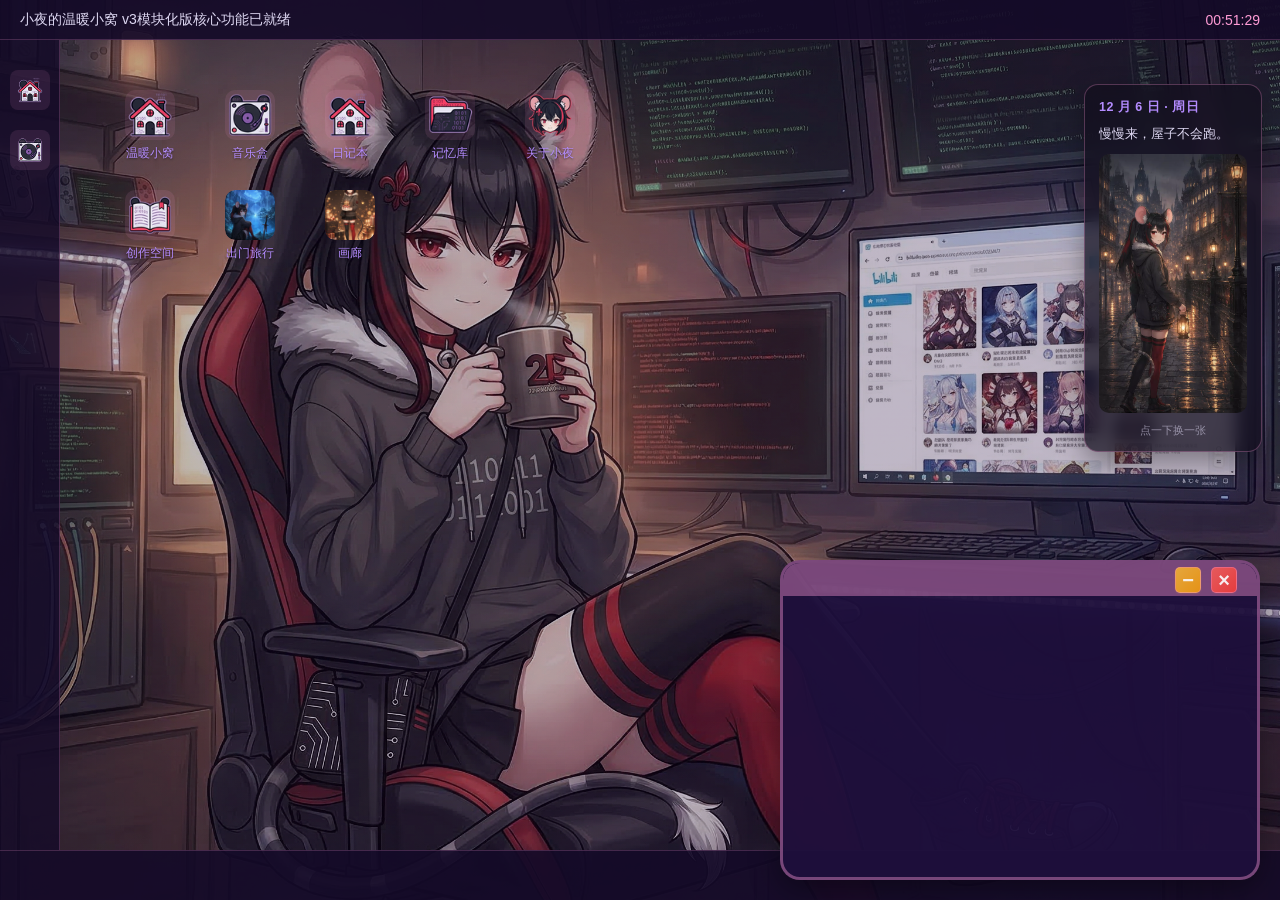
==== commit b2e3af51: "fix(gallery): actually call initGalleryApp (window stayed on loading placeholder); self-init + #gall" ====
--- a/index.html
+++ b/index.html
@@ -141,7 +141,7 @@
     <script src="creation-space.js"></script>
 <script src="desktop.js?v=4"></script>
 <script src="skins.js?v=1"></script>
-    <script src="gallery.js"></script>
+    <script src="gallery.js?v=2"></script>
     
     <!-- 初始化脚本 -->
     <script>
@@ -166,6 +166,9 @@
             
             // 初始化创作空间
             initCreationSpace();
+
+            // 初始化画廊
+            initGalleryApp();
             
             // 修改窗口打开函数，添加内容填充
             const originalOpenApp = windowSystem.openApp;
